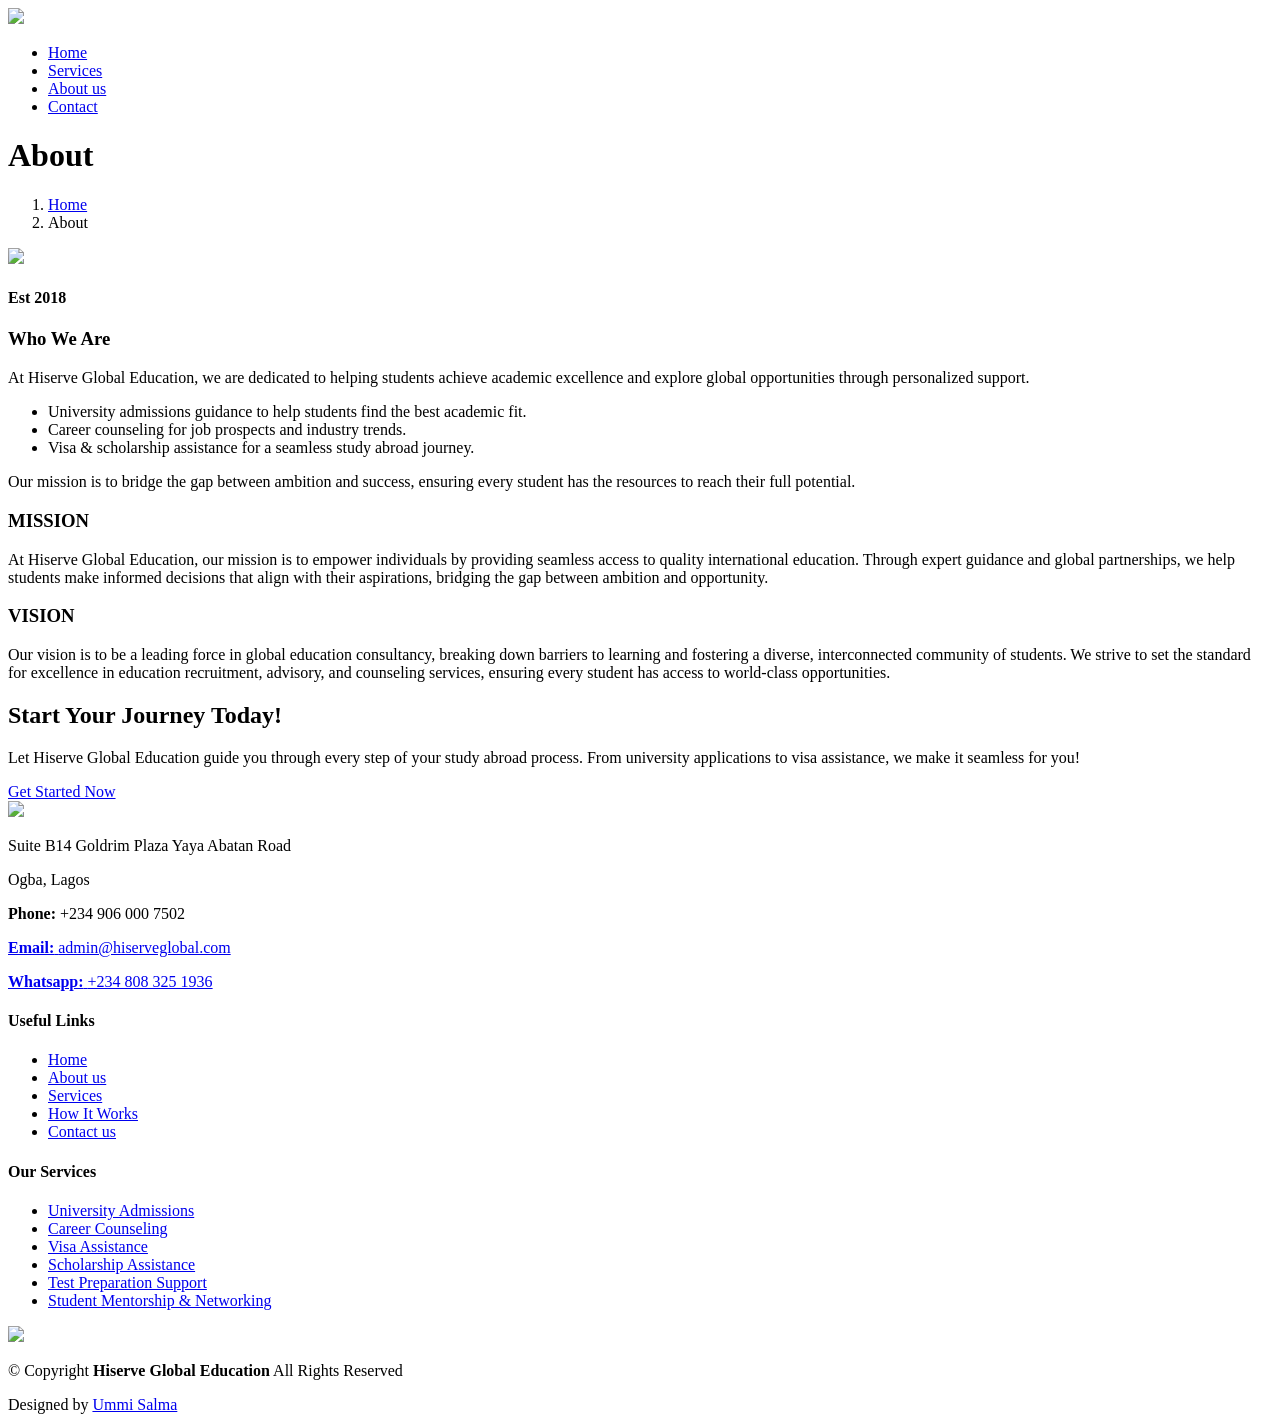
==== about.html @ cca93596 "Add files via upload" ====
<!DOCTYPE html>
<html lang="en">

<head>
  <meta charset="utf-8">
  <meta content="width=device-width, initial-scale=1.0" name="viewport">
  <title>Hiserve Global Education - About us</title>
  <meta name="description" content="">
  <meta name="keywords" content="">

  <!-- Favicons -->
  <link href="assets/img/LOGO.jpg" rel="icon">
  <link href="assets/img/apple-touch-icon.png" rel="apple-touch-icon">

  <!-- Fonts -->
  <link href="https://fonts.googleapis.com" rel="preconnect">
  <link href="https://fonts.gstatic.com" rel="preconnect" crossorigin>
  <link href="https://fonts.googleapis.com/css2?family=Roboto:ital,wght@0,100;0,300;0,400;0,500;0,700;0,900;1,100;1,300;1,400;1,500;1,700;1,900&family=Raleway:ital,wght@0,100;0,200;0,300;0,400;0,500;0,600;0,700;0,800;0,900;1,100;1,200;1,300;1,400;1,500;1,600;1,700;1,800;1,900&family=Nunito:ital,wght@0,200;0,300;0,400;0,500;0,600;0,700;0,800;0,900;1,200;1,300;1,400;1,500;1,600;1,700;1,800;1,900&display=swap" rel="stylesheet">

  <!-- Vendor CSS Files -->
  <link href="assets/vendor/bootstrap/css/bootstrap.min.css" rel="stylesheet">
  <link href="assets/vendor/bootstrap-icons/bootstrap-icons.css" rel="stylesheet">
  <link href="assets/vendor/aos/aos.css" rel="stylesheet">
  <link href="assets/vendor/glightbox/css/glightbox.min.css" rel="stylesheet">
  <link href="assets/vendor/swiper/swiper-bundle.min.css" rel="stylesheet">

  <!-- Main CSS File -->
  <link href="assets/css/main.css" rel="stylesheet">

  <!-- =======================================================
  * Template Name: Company
  * Template URL: https://bootstrapmade.com/company-free-html-bootstrap-template/
  * Updated: Aug 07 2024 with Bootstrap v5.3.3
  * Author: BootstrapMade.com
  * License: https://bootstrapmade.com/license/
  ======================================================== -->
</head>

<body class="about-page">

  <header id="header" class="header d-flex align-items-center sticky-top">
    <div class="container position-relative d-flex align-items-center">

      <a href="index.html" class="logo d-flex align-items-center me-auto">
        <!-- Uncomment the line below if you also wish to use an image logo -->
        <!-- <img src="assets/img/logo.png" alt=""> -->
        <img class="sitename" src="assets/img/logo-black.png">
      </a>

      <nav id="navmenu" class="navmenu">
        <ul class="gap-5">
          <li><a href="index.html">Home</a></li>
          <!--<li class="dropdown"><a href="about.html"><span>About</span> <i class="bi bi-chevron-down toggle-dropdown"></i></a>
            <ul>
              <li><a href="team.html">Team</a></li>
              <li><a href="testimonials.html">Testimonials</a></li>
              <li class="dropdown"><a href="#"><span>Deep Dropdown</span> <i class="bi bi-chevron-down toggle-dropdown"></i></a>
                <ul>
                  <li><a href="#">Deep Dropdown 1</a></li>
                  <li><a href="#">Deep Dropdown 2</a></li>
                  <li><a href="#">Deep Dropdown 3</a></li>
                  <li><a href="#">Deep Dropdown 4</a></li>
                  <li><a href="#">Deep Dropdown 5</a></li>
                </ul>
              </li>
            </ul>
          </li>-->
          <li><a href="index.html#services">Services</a></li>
          <li><a href="#hero" class="active">About us</a></li>
          <li><a href="contact.html">Contact</a></li>
        </ul>
        <i class="mobile-nav-toggle d-xl-none bi bi-list"></i>
      </nav>
    </div>
  </header>

  <main class="main">

    <!-- Page Title -->
    <div class="page-title accent-background">
      <div class="container d-lg-flex justify-content-between align-items-center">
        <h1 class="mb-2 mb-lg-0">About</h1>
        <nav class="breadcrumbs">
          <ol>
            <li><a href="index.html">Home</a></li>
            <li class="current">About</li>
          </ol>
        </nav>
      </div>
    </div><!-- End Page Title -->

    <!-- About Section -->
    <section id="about" class="about section" data-aos="fade-up">

      <div class="container">

        <div class="row position-relative">

          <div class="col-lg-7 about-img" data-aos="zoom-out" data-aos-delay="200"><img src="assets/img/about.jpg"></div>

          <div class="col-lg-7" data-aos="fade-up" data-aos-delay="100">
            <div class="our-story">
              <h4>Est 2018</h4>
              <h3>Who We Are</h3>
              <p class="justify lh-lg">At Hiserve Global Education, we are dedicated to helping students achieve academic excellence and explore global opportunities through personalized support.</p>
              <ul>
                <li class="fw-light"><i class="bi bi-check-circle"></i> <span>University admissions guidance to help students find the best academic fit.</span></li>
                <li class="fw-light"><i class="bi bi-check-circle"></i> <span>Career counseling for job prospects and industry trends.</span></li>
                <li class="fw-light"><i class="bi bi-check-circle"></i> <span>Visa & scholarship assistance for a seamless study abroad journey.</span></li>
              </ul>
              <p class="justify lh-lg">Our mission is to bridge the gap between ambition and success, ensuring every student has the resources to reach their full potential.</p>
            </div>
          </div>

        </div>

      </div>

    </section><!-- /About Section -->

    <!-- Our mission Section -->
    <section id="mission" class="about section mt-5" data-aos="fade-up">

      <div class="container py-5">
        <div class="row text-center">
            <!-- Mission -->
            <div class="col-md-6 border-2 border-end p-5">
                <div class="icon-box">
                    <i class="bi bi-bullseye"></i>
                </div>
                <h3 class="fw-bold">MISSION</h3>
                <p class="fw-light lh-lg mt-3 text-center">At Hiserve Global Education, our mission is to empower individuals by providing seamless access to quality international education. Through expert guidance and global partnerships, we help students make informed decisions that align with their aspirations, bridging the gap between ambition and opportunity.</p>
            </div>
    
            <!-- Vision -->
            <div class="col-md-6 p-5">
                <div class="icon-box">
                    <i class="bi bi-eye"></i>
                </div>
                <h3 class="fw-bold">VISION</h3>
                <p class="fw-light lh-lg mt-3 text-center">Our vision is to be a leading force in global education consultancy, breaking down barriers to learning and fostering a diverse, interconnected community of students. We strive to set the standard for excellence in education recruitment, advisory, and counseling services, ensuring every student has access to world-class opportunities.</p>
            </div>
        </div>
      </div>
    

    </section><!-- /About Section -->

    <!--cta banner-->
    <section id="cta" class="cta-banner mt-5 p-5" data-aos="fade-up">
      <div class="row justify-content-center text-center">
        <div class="col-md-9 col-12">
          <!-- heading -->
          <h2 class="display-4 ">Start Your Journey Today!</h2>
          <p class="lead px-lg-8 mb-6 mt-3 lh-lg">Let Hiserve Global Education guide you through every step of your study abroad process. 
            From university applications to visa assistance, we make it seamless for you!</p>
          <!-- button -->
          <div class="d-grid d-md-block mt-4 mb-5">
            <a href="contact.html" class="btn btn-success mb-2 mb-md-0 ps-4 pe-4">Get Started Now</a>
          </div>
        </div>
      </div>
    </section>

  </main>

  <footer id="footer" class="footer dark-background" data-aos="fade-up">

    <div class="container footer-top">
      <div class="row gy-4">
        <div class="col-lg-4 col-md-6 footer-about">
          <a href="index.html" class="logo d-flex align-items-center">
            <img class="img-fluid" src="assets/img/logo-white.png">
          </a>
          <div class="footer-contact pt-3">
            <p>Suite B14 Goldrim Plaza Yaya Abatan Road</p>
            <p>Ogba, Lagos</p>
            <p class="mt-3"><strong>Phone:</strong> <span>+234 906 000 7502</span></p>
            <a href="mailto:admin@hiserveglobal.com?subject=Study%20Abroad%20Inquiry&body=Hello%20Hiserve%20Global%2C%0D%0A%0D%0AI%20would%20like%20to%20inquire%20about...">
              <p><strong>Email:</strong> <span>admin@hiserveglobal.com</span></p>
            </a>
            <a href="https://wa.link/rnzwy9"><p><strong>Whatsapp:</strong> <span>+234 808 325 1936</span></p></a>
          </div>
          <!--<div class="social-links d-flex mt-4">
            <a href="https://wa.link/rnzwy9"><i class="bi bi-whatsapp"></i></a>
          </div>-->
        </div>

        <div class="col-lg-2 col-md-3 footer-links">
          <h4>Useful Links</h4>
          <ul>
            <li><a href="index.html">Home</a></li>
            <li><a href="#hero">About us</a></li>
            <li><a href="index.html#services">Services</a></li>
            <li><a href="index.html#how-it-works">How It Works</a></li>
            <li><a href="contact.html">Contact us</a></li>
          </ul>
        </div>

        <div class="col-lg-4 col-md-3 footer-links">
          <h4>Our Services</h4>
          <ul>
            <li><a href="index.html#services">University Admissions</a></li>
            <li><a href="index.html#services">Career Counseling</a></li>
            <li><a href="index.html#services">Visa Assistance</a></li>
            <li><a href="index.html#services">Scholarship Assistance</a></li>
            <li><a href="index.html#services">Test Preparation Support</a></li>
            <li><a href="index.html#services">Student Mentorship & Networking</a></li>
          </ul>
        </div>

        <div class="col-lg-2 col-md-3 footer-links">
          <img class="img-fluid" src="assets/img/cac.png">
        </div>


      </div>
    </div>

    <div class="container copyright text-center mt-4">
      <p>© <span>Copyright</span> <strong class="px-1 sitename">Hiserve Global Education</strong> <span>All Rights Reserved</span></p>
      <div class="credits">
        <!-- All the links in the footer should remain intact. -->
        <!-- You can delete the links only if you've purchased the pro version. -->
        <!-- Licensing information: https://bootstrapmade.com/license/ -->
        <!-- Purchase the pro version with working PHP/AJAX contact form: [buy-url] -->
        Designed by <a href="https://salma952.github.io/portfolio">Ummi Salma</a>
      </div>
    </div>

  </footer>

  <!-- Scroll Top -->
  <a href="#" id="scroll-top" class="scroll-top d-flex align-items-center justify-content-center"><i class="bi bi-arrow-up-short"></i></a>

  <!-- Preloader -->
  <div id="preloader"></div>

  <!-- Vendor JS Files -->
  <script src="assets/vendor/bootstrap/js/bootstrap.bundle.min.js"></script>
  <script src="assets/vendor/php-email-form/validate.js"></script>
  <script src="assets/vendor/aos/aos.js"></script>
  <script src="assets/vendor/glightbox/js/glightbox.min.js"></script>
  <script src="assets/vendor/imagesloaded/imagesloaded.pkgd.min.js"></script>
  <script src="assets/vendor/isotope-layout/isotope.pkgd.min.js"></script>
  <script src="assets/vendor/waypoints/noframework.waypoints.js"></script>
  <script src="assets/vendor/swiper/swiper-bundle.min.js"></script>

  <!-- Main JS File -->
  <script src="assets/js/main.js"></script>

</body>

</html>
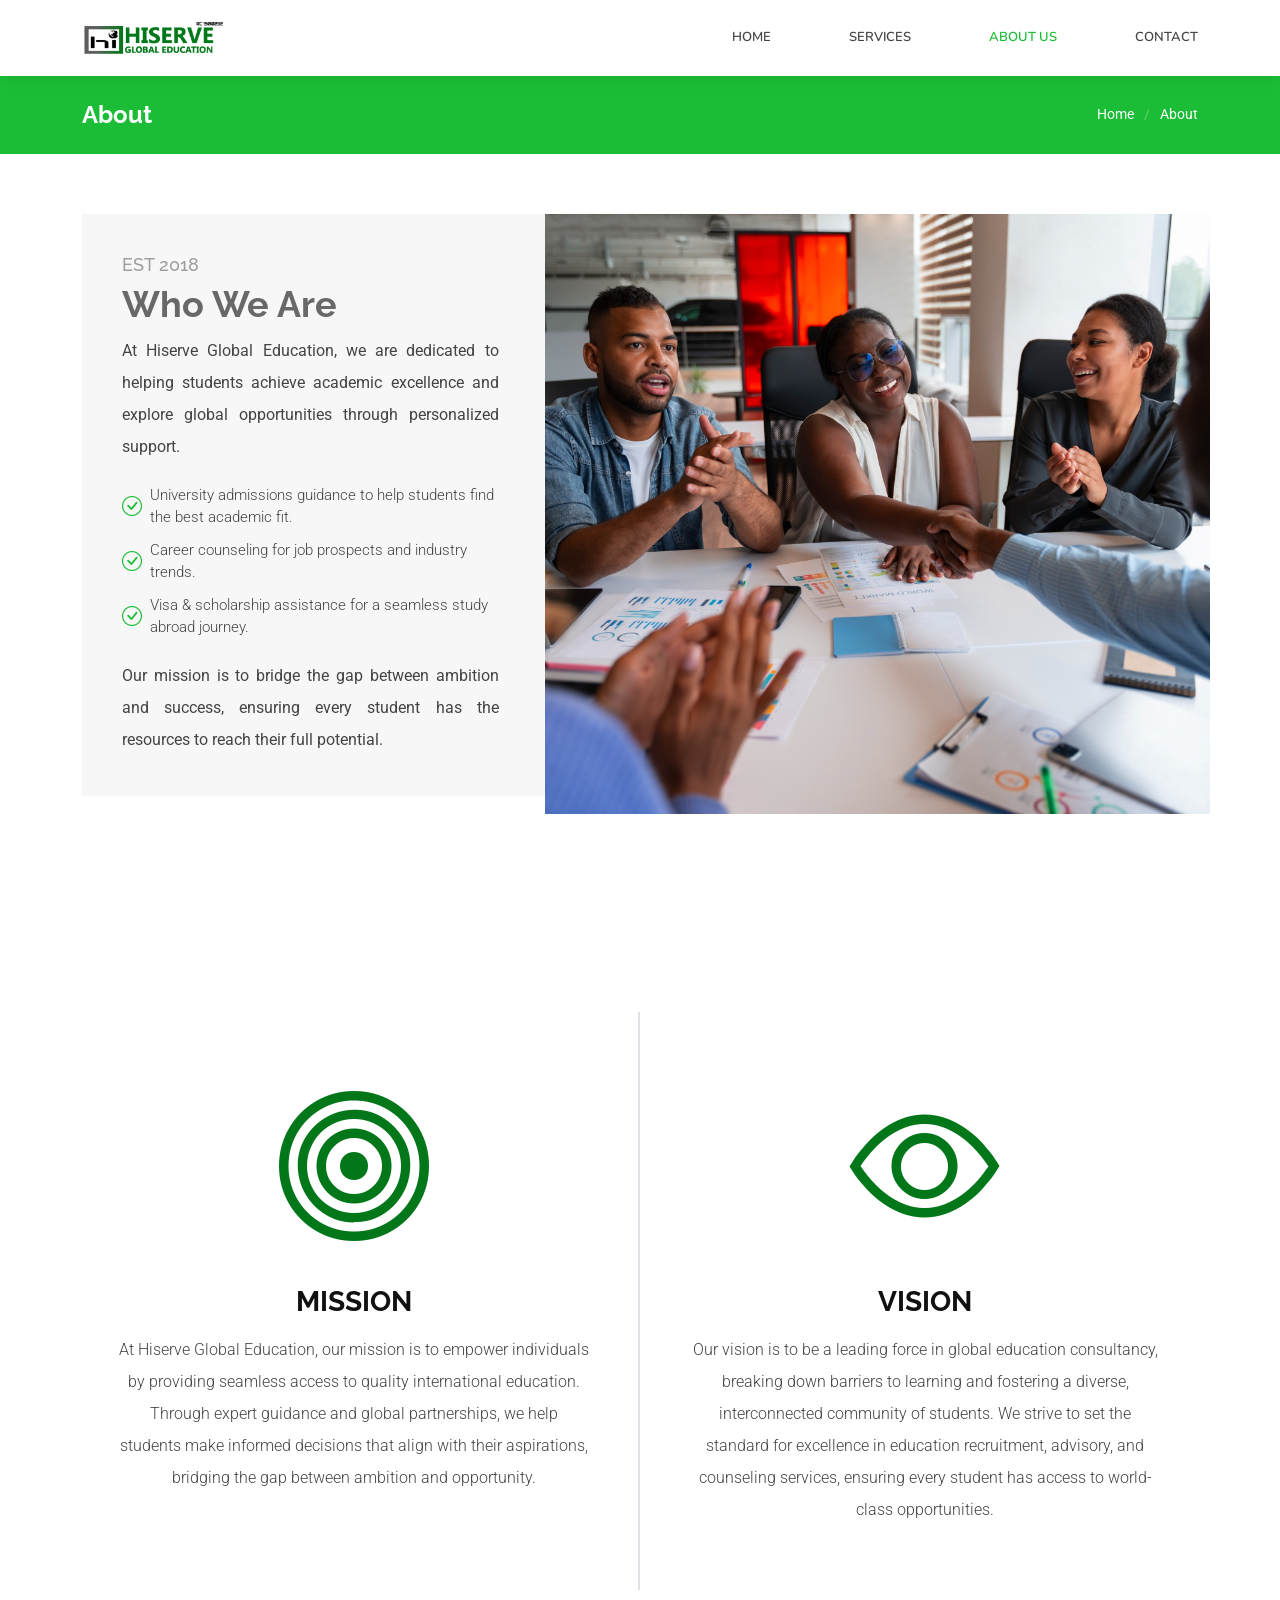
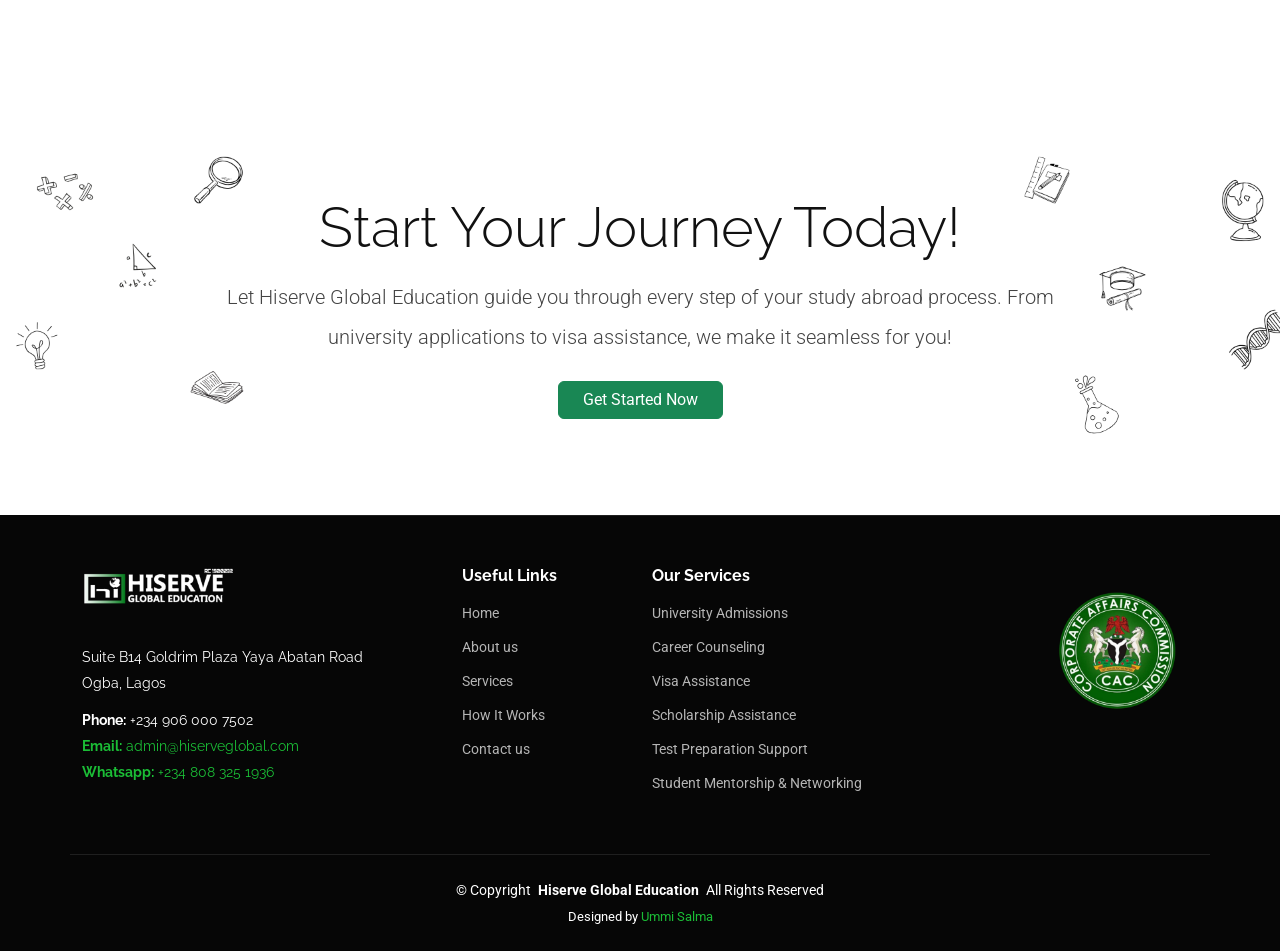
==== commit 4875c46a: "Update about.html" ====
--- a/about.html
+++ b/about.html
@@ -210,7 +210,7 @@
         </div>
 
         <div class="col-lg-2 col-md-3 footer-links">
-          <img class="img-fluid" src="assets/img/cac.png">
+          <img class="img-fluid" src="assets/img/cac2.png">
         </div>
 
 
@@ -251,4 +251,4 @@
 
 </body>
 
-</html>+</html>
--- a/assets/css/main.css
+++ b/assets/css/main.css
@@ -0,0 +1,2653 @@
+/**
+* Template Name: Company
+* Template URL: https://bootstrapmade.com/company-free-html-bootstrap-template/
+* Updated: Aug 07 2024 with Bootstrap v5.3.3
+* Author: BootstrapMade.com
+* License: https://bootstrapmade.com/license/
+*/
+
+/*--------------------------------------------------------------
+# Font & Color Variables
+# Help: https://bootstrapmade.com/color-system/
+--------------------------------------------------------------*/
+
+.justify {
+  text-align: justify;
+}
+
+.icon-box {
+  font-size: 150px;
+  color: #02771a; /* Change this color to match your branding 02771a */
+}
+
+.cta-banner {
+  background: url(../img/cta-banner-bg.png)no-repeat !important; background-size: cover !important; 
+  background-position: top center !important;
+}
+
+.carousel-item img {
+  object-fit: cover;  /* Ensures the image covers the area */
+  object-position: top;  /* Aligns the image to the top */
+  height: 100vh;  /* Adjusts height to fill the viewport */
+  width: 100%;  /* Ensures full width */
+}
+
+
+
+/* Fonts */
+:root {
+  --default-font: "Roboto",  system-ui, -apple-system, "Segoe UI", Roboto, "Helvetica Neue", Arial, "Noto Sans", "Liberation Sans", sans-serif, "Apple Color Emoji", "Segoe UI Emoji", "Segoe UI Symbol", "Noto Color Emoji";
+  --heading-font: "Raleway",  sans-serif;
+  --nav-font: "Nunito",  sans-serif;
+}
+
+/* Global Colors - The following color variables are used throughout the website. Updating them here will change the color scheme of the entire website */
+:root { 
+  --background-color: #ffffff; /* Background color for the entire website, including individual sections */
+  --default-color: #444444; /* Default color used for the majority of the text content across the entire website */
+  --heading-color: #111111; /* Color for headings, subheadings and title throughout the website */
+  --accent-color: #1bbd36; /* Accent color that represents your brand on the website. It's used for buttons, links, and other elements that need to stand out */
+  --surface-color: #ffffff; /* The surface color is used as a background of boxed elements within sections, such as cards, icon boxes, or other elements that require a visual separation from the global background. */
+  --contrast-color: #ffffff; /* Contrast color for text, ensuring readability against backgrounds of accent, heading, or default colors. */
+}
+
+/* Nav Menu Colors - The following color variables are used specifically for the navigation menu. They are separate from the global colors to allow for more customization options */
+:root {
+  --nav-color: #444444;  /* The default color of the main navmenu links */
+  --nav-hover-color: #1bbd36; /* Applied to main navmenu links when they are hovered over or active */
+  --nav-mobile-background-color: #ffffff; /* Used as the background color for mobile navigation menu */
+  --nav-dropdown-background-color: #ffffff; /* Used as the background color for dropdown items that appear when hovering over primary navigation items */
+  --nav-dropdown-color: #444444; /* Used for navigation links of the dropdown items in the navigation menu. */
+  --nav-dropdown-hover-color: #1bbd36; /* Similar to --nav-hover-color, this color is applied to dropdown navigation links when they are hovered over. */
+}
+
+/* Color Presets - These classes override global colors when applied to any section or element, providing reuse of the sam color scheme. */
+
+.light-background {
+  --background-color: #f7f7f7;
+  --surface-color: #ffffff;
+}
+
+.dark-background {
+  --background-color: #060606;
+  --default-color: #ffffff;
+  --heading-color: #ffffff;
+  --surface-color: #252525;
+  --contrast-color: #ffffff;
+}
+
+.accent-background {
+  --background-color: #1bbd36;
+  --default-color: #ffffff;
+  --heading-color: #ffffff;
+  --accent-color: #ffffff;
+  --surface-color: #2ae149;
+  --contrast-color: #ffffff;
+}
+
+/* Smooth scroll */
+:root {
+  scroll-behavior: smooth;
+}
+
+/*--------------------------------------------------------------
+# General Styling & Shared Classes
+--------------------------------------------------------------*/
+body {
+  color: var(--default-color);
+  background-color: var(--background-color);
+  font-family: var(--default-font);
+}
+
+a {
+  color: var(--accent-color);
+  text-decoration: none;
+  transition: 0.3s;
+}
+
+a:hover {
+  color: color-mix(in srgb, var(--accent-color), transparent 25%);
+  text-decoration: none;
+}
+
+h1,
+h2,
+h3,
+h4,
+h5,
+h6 {
+  color: var(--heading-color);
+  font-family: var(--heading-font);
+}
+
+/* PHP Email Form Messages
+------------------------------*/
+.php-email-form .error-message {
+  display: none;
+  background: #df1529;
+  color: #ffffff;
+  text-align: left;
+  padding: 15px;
+  margin-bottom: 24px;
+  font-weight: 600;
+}
+
+.php-email-form .sent-message {
+  display: none;
+  color: #ffffff;
+  background: #059652;
+  text-align: center;
+  padding: 15px;
+  margin-bottom: 24px;
+  font-weight: 600;
+}
+
+.php-email-form .loading {
+  display: none;
+  background: var(--surface-color);
+  text-align: center;
+  padding: 15px;
+  margin-bottom: 24px;
+}
+
+.php-email-form .loading:before {
+  content: "";
+  display: inline-block;
+  border-radius: 50%;
+  width: 24px;
+  height: 24px;
+  margin: 0 10px -6px 0;
+  border: 3px solid var(--accent-color);
+  border-top-color: var(--surface-color);
+  animation: php-email-form-loading 1s linear infinite;
+}
+
+@keyframes php-email-form-loading {
+  0% {
+    transform: rotate(0deg);
+  }
+
+  100% {
+    transform: rotate(360deg);
+  }
+}
+
+/*--------------------------------------------------------------
+# Global Header
+--------------------------------------------------------------*/
+.header {
+  color: var(--default-color);
+  background-color: var(--background-color);
+  padding: 10px 0;
+  transition: all 0.5s;
+  z-index: 997;
+  box-shadow: 0px 0 18px rgba(0, 0, 0, 0.1);
+}
+
+.header .logo {
+  line-height: 1;
+}
+
+.header .logo img {
+  max-height: 36px;
+  margin-right: 8px;
+}
+
+.header .logo h1 {
+  font-size: 26px;
+  margin: 0;
+  font-weight: 700;
+  text-transform: uppercase;
+  color: var(--heading-color);
+}
+
+.header .logo span {
+  color: var(--accent-color);
+  font-size: 26px;
+  font-weight: 700;
+}
+
+.header .header-social-links {
+  padding: 0 0 0 15px;
+}
+
+.header .header-social-links a {
+  color: color-mix(in srgb, var(--default-color), transparent 40%);
+  padding-left: 10px;
+  display: inline-block;
+  transition: 0.3s;
+  font-size: 16px;
+}
+
+.header .header-social-links a:hover {
+  color: var(--accent-color);
+}
+
+.header .header-social-links a i {
+  line-height: 0px;
+}
+
+@media (max-width: 1200px) {
+  .header .logo {
+    order: 1;
+  }
+
+  .header .logo h1 {
+    font-size: 24px;
+  }
+
+  .header .header-social-links {
+    order: 2;
+    padding: 0 15px 0 0;
+  }
+
+  .header .navmenu {
+    order: 3;
+  }
+}
+
+/*--------------------------------------------------------------
+# Navigation Menu
+--------------------------------------------------------------*/
+/* Navmenu - Desktop */
+@media (min-width: 1200px) {
+  .navmenu {
+    padding: 0;
+  }
+
+  .navmenu ul {
+    margin: 0;
+    padding: 0;
+    display: flex;
+    list-style: none;
+    align-items: center;
+  }
+
+  .navmenu li {
+    position: relative;
+  }
+
+  .navmenu a,
+  .navmenu a:focus {
+    color: var(--nav-color);
+    padding: 18px 15px;
+    font-size: 13px;
+    font-family: var(--nav-font);
+    text-transform: uppercase;
+    font-weight: 600;
+    display: flex;
+    align-items: center;
+    justify-content: space-between;
+    white-space: nowrap;
+    transition: 0.3s;
+  }
+
+  .navmenu a i,
+  .navmenu a:focus i {
+    font-size: 12px;
+    line-height: 0;
+    margin-left: 5px;
+    transition: 0.3s;
+  }
+
+  .navmenu li:last-child a {
+    padding-right: 0;
+  }
+
+  .navmenu li:hover>a,
+  .navmenu .active,
+  .navmenu .active:focus {
+    color: var(--nav-hover-color);
+  }
+
+  .navmenu .dropdown ul {
+    margin: 0;
+    padding: 10px 0;
+    background: var(--nav-dropdown-background-color);
+    display: block;
+    position: absolute;
+    visibility: hidden;
+    left: 14px;
+    top: 130%;
+    opacity: 0;
+    transition: 0.3s;
+    border-radius: 4px;
+    z-index: 99;
+    box-shadow: 0px 0px 30px rgba(0, 0, 0, 0.1);
+  }
+
+  .navmenu .dropdown ul li {
+    min-width: 200px;
+  }
+
+  .navmenu .dropdown ul a {
+    padding: 10px 20px;
+    font-size: 15px;
+    text-transform: none;
+    color: var(--nav-dropdown-color);
+  }
+
+  .navmenu .dropdown ul a i {
+    font-size: 12px;
+  }
+
+  .navmenu .dropdown ul a:hover,
+  .navmenu .dropdown ul .active:hover,
+  .navmenu .dropdown ul li:hover>a {
+    color: var(--nav-dropdown-hover-color);
+  }
+
+  .navmenu .dropdown:hover>ul {
+    opacity: 1;
+    top: 100%;
+    visibility: visible;
+  }
+
+  .navmenu .dropdown .dropdown ul {
+    top: 0;
+    left: -90%;
+    visibility: hidden;
+  }
+
+  .navmenu .dropdown .dropdown:hover>ul {
+    opacity: 1;
+    top: 0;
+    left: -100%;
+    visibility: visible;
+  }
+}
+
+/* Navmenu - Mobile */
+@media (max-width: 1199px) {
+  .mobile-nav-toggle {
+    color: var(--nav-color);
+    font-size: 28px;
+    line-height: 0;
+    margin-right: 10px;
+    cursor: pointer;
+    transition: color 0.3s;
+  }
+
+  .navmenu {
+    padding: 0;
+    z-index: 9997;
+  }
+
+  .navmenu ul {
+    display: none;
+    list-style: none;
+    position: absolute;
+    inset: 60px 20px 20px 20px;
+    padding: 10px 0;
+    margin: 0;
+    border-radius: 6px;
+    background-color: var(--nav-mobile-background-color);
+    overflow-y: auto;
+    transition: 0.3s;
+    z-index: 9998;
+    box-shadow: 0px 0px 30px rgba(0, 0, 0, 0.1);
+  }
+
+  .navmenu a,
+  .navmenu a:focus {
+    color: var(--nav-dropdown-color);
+    padding: 10px 20px;
+    font-family: var(--nav-font);
+    font-size: 17px;
+    font-weight: 500;
+    display: flex;
+    align-items: center;
+    justify-content: space-between;
+    white-space: nowrap;
+    transition: 0.3s;
+  }
+
+  .navmenu a i,
+  .navmenu a:focus i {
+    font-size: 12px;
+    line-height: 0;
+    margin-left: 5px;
+    width: 30px;
+    height: 30px;
+    display: flex;
+    align-items: center;
+    justify-content: center;
+    border-radius: 50%;
+    transition: 0.3s;
+    background-color: color-mix(in srgb, var(--accent-color), transparent 90%);
+  }
+
+  .navmenu a i:hover,
+  .navmenu a:focus i:hover {
+    background-color: var(--accent-color);
+    color: var(--contrast-color);
+  }
+
+  .navmenu a:hover,
+  .navmenu .active,
+  .navmenu .active:focus {
+    color: var(--nav-dropdown-hover-color);
+  }
+
+  .navmenu .active i,
+  .navmenu .active:focus i {
+    background-color: var(--accent-color);
+    color: var(--contrast-color);
+    transform: rotate(180deg);
+  }
+
+  .navmenu .dropdown ul {
+    position: static;
+    display: none;
+    z-index: 99;
+    padding: 10px 0;
+    margin: 10px 20px;
+    background-color: var(--nav-dropdown-background-color);
+    border: 1px solid color-mix(in srgb, var(--default-color), transparent 90%);
+    box-shadow: none;
+    transition: all 0.5s ease-in-out;
+  }
+
+  .navmenu .dropdown ul ul {
+    background-color: rgba(33, 37, 41, 0.1);
+  }
+
+  .navmenu .dropdown>.dropdown-active {
+    display: block;
+    background-color: rgba(33, 37, 41, 0.03);
+  }
+
+  .mobile-nav-active {
+    overflow: hidden;
+  }
+
+  .mobile-nav-active .mobile-nav-toggle {
+    color: #fff;
+    position: absolute;
+    font-size: 32px;
+    top: 15px;
+    right: 15px;
+    margin-right: 0;
+    z-index: 9999;
+  }
+
+  .mobile-nav-active .navmenu {
+    position: fixed;
+    overflow: hidden;
+    inset: 0;
+    background: rgba(33, 37, 41, 0.8);
+    transition: 0.3s;
+  }
+
+  .mobile-nav-active .navmenu>ul {
+    display: block;
+  }
+}
+
+/*--------------------------------------------------------------
+# Global Footer
+--------------------------------------------------------------*/
+.footer {
+  color: var(--default-color);
+  background-color: var(--background-color);
+  font-size: 14px;
+  position: relative;
+}
+
+.footer .footer-top {
+  padding-top: 50px;
+  border-top: 1px solid color-mix(in srgb, var(--default-color), transparent 90%);
+}
+
+.footer .footer-about .logo {
+  line-height: 1;
+  margin-bottom: 25px;
+}
+
+.footer .footer-about .logo img {
+  max-height: 40px;
+  margin-right: 6px;
+}
+
+.footer .footer-about .logo span {
+  font-size: 26px;
+  font-weight: 700;
+  letter-spacing: 1px;
+  font-family: var(--heading-font);
+  color: var(--heading-color);
+}
+
+.footer .footer-about p {
+  font-size: 14px;
+  font-family: var(--heading-font);
+}
+
+.footer .social-links a {
+  display: flex;
+  align-items: center;
+  justify-content: center;
+  width: 40px;
+  height: 40px;
+  border-radius: 50%;
+  border: 1px solid color-mix(in srgb, var(--default-color), transparent 50%);
+  font-size: 16px;
+  color: color-mix(in srgb, var(--default-color), transparent 30%);
+  margin-right: 10px;
+  transition: 0.3s;
+}
+
+.footer .social-links a:hover {
+  color: var(--accent-color);
+  border-color: var(--accent-color);
+}
+
+.footer h4 {
+  font-size: 16px;
+  font-weight: bold;
+  position: relative;
+  padding-bottom: 12px;
+}
+
+.footer .footer-links {
+  margin-bottom: 30px;
+}
+
+.footer .footer-links ul {
+  list-style: none;
+  padding: 0;
+  margin: 0;
+}
+
+.footer .footer-links ul i {
+  padding-right: 2px;
+  font-size: 12px;
+  line-height: 0;
+}
+
+.footer .footer-links ul li {
+  padding: 10px 0;
+  display: flex;
+  align-items: center;
+}
+
+.footer .footer-links ul li:first-child {
+  padding-top: 0;
+}
+
+.footer .footer-links ul a {
+  color: color-mix(in srgb, var(--default-color), transparent 30%);
+  display: inline-block;
+  line-height: 1;
+}
+
+.footer .footer-links ul a:hover {
+  color: var(--accent-color);
+}
+
+.footer .footer-contact p {
+  margin-bottom: 5px;
+}
+
+.footer .footer-newsletter .newsletter-form {
+  margin-top: 30px;
+  margin-bottom: 15px;
+  padding: 6px 8px;
+  position: relative;
+  border-radius: 4px;
+  border: 1px solid color-mix(in srgb, var(--default-color), transparent 80%);
+  display: flex;
+  background-color: var(--surface-color);
+  transition: 0.3s;
+}
+
+.footer .footer-newsletter .newsletter-form:focus-within {
+  border-color: var(--accent-color);
+}
+
+.footer .footer-newsletter .newsletter-form input[type=email] {
+  border: 0;
+  padding: 4px;
+  width: 100%;
+  background-color: var(--surface-color);
+  color: var(--default-color);
+}
+
+.footer .footer-newsletter .newsletter-form input[type=email]:focus-visible {
+  outline: none;
+}
+
+.footer .footer-newsletter .newsletter-form input[type=submit] {
+  border: 0;
+  font-size: 16px;
+  padding: 0 20px;
+  margin: -7px -8px -7px 0;
+  background: var(--accent-color);
+  color: var(--contrast-color);
+  transition: 0.3s;
+  border-radius: 0 4px 4px 0;
+}
+
+.footer .footer-newsletter .newsletter-form input[type=submit]:hover {
+  background: color-mix(in srgb, var(--accent-color), transparent 20%);
+}
+
+.footer .copyright {
+  padding: 25px 0;
+  border-top: 1px solid color-mix(in srgb, var(--default-color), transparent 90%);
+}
+
+.footer .copyright p {
+  margin-bottom: 0;
+}
+
+.footer .credits {
+  margin-top: 6px;
+  font-size: 13px;
+}
+
+/*--------------------------------------------------------------
+# Preloader
+--------------------------------------------------------------*/
+#preloader {
+  position: fixed;
+  inset: 0;
+  z-index: 999999;
+  overflow: hidden;
+  background: var(--background-color);
+  transition: all 0.6s ease-out;
+}
+
+#preloader:before {
+  content: "";
+  position: fixed;
+  top: calc(50% - 30px);
+  left: calc(50% - 30px);
+  border: 6px solid #ffffff;
+  border-color: var(--accent-color) transparent var(--accent-color) transparent;
+  border-radius: 50%;
+  width: 60px;
+  height: 60px;
+  animation: animate-preloader 1.5s linear infinite;
+}
+
+@keyframes animate-preloader {
+  0% {
+    transform: rotate(0deg);
+  }
+
+  100% {
+    transform: rotate(360deg);
+  }
+}
+
+/*--------------------------------------------------------------
+# Scroll Top Button
+--------------------------------------------------------------*/
+.scroll-top {
+  position: fixed;
+  visibility: hidden;
+  opacity: 0;
+  right: 15px;
+  bottom: 15px;
+  z-index: 99999;
+  background-color: var(--accent-color);
+  width: 40px;
+  height: 40px;
+  border-radius: 4px;
+  transition: all 0.4s;
+}
+
+.scroll-top i {
+  font-size: 24px;
+  color: var(--contrast-color);
+  line-height: 0;
+}
+
+.scroll-top:hover {
+  background-color: color-mix(in srgb, var(--accent-color), transparent 20%);
+  color: var(--contrast-color);
+}
+
+.scroll-top.active {
+  visibility: visible;
+  opacity: 1;
+}
+
+/*--------------------------------------------------------------
+# Disable aos animation delay on mobile devices
+--------------------------------------------------------------*/
+@media screen and (max-width: 768px) {
+  [data-aos-delay] {
+    transition-delay: 0 !important;
+  }
+}
+
+/*--------------------------------------------------------------
+# Global Page Titles & Breadcrumbs
+--------------------------------------------------------------*/
+.page-title {
+  color: var(--default-color);
+  background-color: var(--background-color);
+  padding: 25px 0;
+  position: relative;
+}
+
+.page-title h1 {
+  font-size: 24px;
+  font-weight: 700;
+}
+
+.page-title .breadcrumbs ol {
+  display: flex;
+  flex-wrap: wrap;
+  list-style: none;
+  padding: 0;
+  margin: 0;
+  font-size: 14px;
+  font-weight: 400;
+}
+
+.page-title .breadcrumbs ol li+li {
+  padding-left: 10px;
+}
+
+.page-title .breadcrumbs ol li+li::before {
+  content: "/";
+  display: inline-block;
+  padding-right: 10px;
+  color: color-mix(in srgb, var(--default-color), transparent 70%);
+}
+
+/*--------------------------------------------------------------
+# Global Sections
+--------------------------------------------------------------*/
+section,
+.section {
+  color: var(--default-color);
+  background-color: var(--background-color);
+  padding: 60px 0;
+  scroll-margin-top: 100px;
+  overflow: clip;
+}
+
+@media (max-width: 1199px) {
+
+  section,
+  .section {
+    scroll-margin-top: 66px;
+  }
+}
+
+/*--------------------------------------------------------------
+# Global Section Titles
+--------------------------------------------------------------*/
+.section-title {
+  text-align: center;
+  padding-bottom: 60px;
+  position: relative;
+}
+
+.section-title h2 {
+  font-size: 32px;
+  font-weight: 700;
+  margin-bottom: 20px;
+  text-transform: uppercase;
+  padding-bottom: 20px;
+  position: relative;
+}
+
+.section-title h2:after {
+  content: "";
+  position: absolute;
+  display: block;
+  width: 50px;
+  height: 3px;
+  background: var(--accent-color);
+  left: 0;
+  right: 0;
+  bottom: 0;
+  margin: auto;
+}
+
+.section-title p {
+  margin-bottom: 0;
+}
+
+/*--------------------------------------------------------------
+# Hero Section
+--------------------------------------------------------------*/
+.hero {
+  padding: 0;
+}
+
+.hero .carousel {
+  width: 100%;
+  min-height: calc(100vh - 75px);
+  padding: 0;
+  margin: 0;
+  position: relative;
+}
+
+@media (max-height: 500px),
+(max-width: 1200px) {
+  .hero .carousel {
+    min-height: calc(100vh - 48px);
+  }
+}
+
+.hero img {
+  position: absolute;
+  inset: 0;
+  display: block;
+  width: 100%;
+  height: 100%;
+  object-fit: cover;
+  z-index: 1;
+}
+
+.hero .carousel-item {
+  position: absolute;
+  inset: 0;
+  background-size: cover;
+  background-position: center;
+  background-repeat: no-repeat;
+  display: flex;
+  justify-content: center;
+  align-items: flex-end;
+}
+
+.hero .container {
+  background: color-mix(in srgb, var(--surface-color), transparent 40%);
+  position: relative;
+  text-align: center;
+  padding-top: 30px;
+  padding-bottom: 30px;
+  margin-bottom: 50px;
+  border-top: 4px solid var(--accent-color);
+  z-index: 3;
+}
+
+@media (max-width: 1200px) {
+  .hero .container {
+    margin-left: 50px;
+    margin-right: 50px;
+  }
+}
+
+.hero h2 {
+  margin-bottom: 20px;
+  font-size: 36px;
+  font-weight: 700;
+}
+
+@media (max-width: 768px) {
+  .hero h2 {
+    font-size: 30px;
+  }
+}
+
+.hero .btn-get-started {
+  font-weight: 500;
+  font-size: 15px;
+  letter-spacing: 1px;
+  display: inline-block;
+  padding: 8px 32px;
+  transition: 0.5s;
+  margin: 10px;
+  border-radius: 4px;
+  color: var(--contrast-color);
+  border: 2px solid var(--accent-color);
+}
+
+.hero .btn-get-started:hover {
+  background: var(--accent-color);
+  color: var(--contrast-color);
+}
+
+.hero .carousel-control-prev {
+  justify-content: start;
+}
+
+@media (min-width: 640px) {
+  .hero .carousel-control-prev {
+    padding-left: 15px;
+  }
+}
+
+.hero .carousel-control-next {
+  justify-content: end;
+}
+
+@media (min-width: 640px) {
+  .hero .carousel-control-next {
+    padding-right: 15px;
+  }
+}
+
+.hero .carousel-control-next-icon,
+.hero .carousel-control-prev-icon {
+  background: none;
+  font-size: 26px;
+  line-height: 0;
+  background: color-mix(in srgb, var(--default-color), transparent 90%);
+  border-radius: 50px;
+  color: var(--contrast-color);
+  transition: 0.3s;
+  width: 54px;
+  height: 54px;
+  display: flex;
+  align-items: center;
+  justify-content: center;
+}
+
+.hero .carousel-control-prev,
+.hero .carousel-control-next {
+  transition: 0.3s;
+  opacity: 0.5;
+}
+
+.hero .carousel-control-prev:focus,
+.hero .carousel-control-next:focus {
+  opacity: 0.5;
+}
+
+.hero .carousel-control-prev:hover,
+.hero .carousel-control-next:hover {
+  opacity: 0.9;
+}
+
+.hero .carousel-control-prev:hover .carousel-control-next-icon,
+.hero .carousel-control-prev:hover .carousel-control-prev-icon,
+.hero .carousel-control-next:hover .carousel-control-next-icon,
+.hero .carousel-control-next:hover .carousel-control-prev-icon {
+  background: var(--accent-color);
+  color: var(--default-color);
+}
+
+.hero .carousel-indicators li {
+  cursor: pointer;
+  background: var(--default-color);
+  overflow: hidden;
+  border: 0;
+  width: 12px;
+  height: 12px;
+  border-radius: 50px;
+  opacity: 0.6;
+  transition: 0.3s;
+}
+
+.hero .carousel-indicators li.active {
+  opacity: 1;
+  background: var(--accent-color);
+}
+
+/*--------------------------------------------------------------
+# About Section
+--------------------------------------------------------------*/
+.about .inner-title {
+  font-size: 2.75rem;
+  font-weight: 700;
+  margin: 30px 0;
+}
+
+@media (min-width: 991px) {
+  .about .inner-title {
+    max-width: 65%;
+    margin: 0 0 80px 0;
+  }
+}
+
+.about .our-story {
+  padding: 40px;
+  background-color: color-mix(in srgb, var(--default-color), transparent 96%);
+}
+
+@media (min-width: 991px) {
+  .about .our-story {
+    padding-right: 35%;
+  }
+}
+
+.about .our-story h4 {
+  text-transform: uppercase;
+  font-size: 1.1rem;
+  color: color-mix(in srgb, var(--default-color), transparent 50%);
+}
+
+.about .our-story h3 {
+  font-size: 2.25rem;
+  font-weight: 700;
+  color: color-mix(in srgb, var(--default-color), transparent 20%);
+}
+
+.about .our-story p:last-child {
+  margin-bottom: 0;
+}
+
+.about ul {
+  list-style: none;
+  padding: 0;
+  font-size: 15px;
+}
+
+.about ul li {
+  padding: 5px 0;
+  display: flex;
+  align-items: center;
+}
+
+.about ul i {
+  font-size: 1.25rem;
+  margin-right: 0.5rem;
+  line-height: 1.2;
+  color: var(--accent-color);
+}
+
+.about .watch-video i {
+  font-size: 2rem;
+  transition: 0.3s;
+  color: var(--accent-color);
+}
+
+.about .watch-video a {
+  font-weight: 600;
+  color: color-mix(in srgb, var(--default-color), transparent 20%);
+  margin-left: 8px;
+  transition: 0.3s;
+}
+
+.about .watch-video:hover a {
+  color: var(--accent-color);
+}
+
+.about .about-img {
+  min-height: 400px;
+  position: relative;
+}
+
+@media (min-width: 992px) {
+  .about .about-img {
+    position: absolute;
+    top: 0;
+    right: 0;
+    min-height: 600px;
+  }
+}
+
+.about .about-img img {
+  position: absolute;
+  inset: 0;
+  display: block;
+  width: 100%;
+  height: 100%;
+  object-fit: cover;
+  object-position: center;
+  z-index: 1;
+}
+
+/*--------------------------------------------------------------
+# Services Section
+--------------------------------------------------------------*/
+.services .service-item {
+  background-color: var(--surface-color);
+  box-shadow: 0px 5px 90px 0px rgba(0, 0, 0, 0.1);
+  height: 100%;
+  padding: 60px 30px;
+  text-align: center;
+  transition: 0.3s;
+  border-radius: 5px;
+}
+
+.services .service-item .icon {
+  margin: 0 auto;
+  width: 100px;
+  height: 100px;
+  display: flex;
+  align-items: center;
+  justify-content: center;
+  transition: ease-in-out 0.3s;
+  position: relative;
+}
+
+.services .service-item .icon i {
+  font-size: 36px;
+  transition: 0.5s;
+  position: relative;
+}
+
+.services .service-item .icon svg {
+  position: absolute;
+  top: 0;
+  left: 0;
+}
+
+.services .service-item .icon svg path {
+  transition: 0.5s;
+  fill: color-mix(in srgb, var(--default-color), transparent 95%);
+}
+
+.services .service-item h3 {
+  font-weight: 700;
+  margin: 10px 0 15px 0;
+  font-size: 22px;
+}
+
+.services .service-item p {
+  line-height: 24px;
+  font-size: 14px;
+  margin-bottom: 0;
+}
+
+.services .service-item:hover {
+  box-shadow: 0px 5px 35px 0px rgba(0, 0, 0, 0.1);
+}
+
+.services .service-item.item-cyan i {
+  color: #0dcaf0;
+}
+
+.services .service-item.item-cyan:hover .icon i {
+  color: #fff;
+}
+
+.services .service-item.item-cyan:hover .icon path {
+  fill: #0dcaf0;
+}
+
+.services .service-item.item-orange i {
+  color: #fd7e14;
+}
+
+.services .service-item.item-orange:hover .icon i {
+  color: #fff;
+}
+
+.services .service-item.item-orange:hover .icon path {
+  fill: #fd7e14;
+}
+
+.services .service-item.item-teal i {
+  color: #20c997;
+}
+
+.services .service-item.item-teal:hover .icon i {
+  color: #fff;
+}
+
+.services .service-item.item-teal:hover .icon path {
+  fill: #20c997;
+}
+
+.services .service-item.item-red i {
+  color: #df1529;
+}
+
+.services .service-item.item-red:hover .icon i {
+  color: #fff;
+}
+
+.services .service-item.item-red:hover .icon path {
+  fill: #df1529;
+}
+
+.services .service-item.item-indigo i {
+  color: #6610f2;
+}
+
+.services .service-item.item-indigo:hover .icon i {
+  color: #fff;
+}
+
+.services .service-item.item-indigo:hover .icon path {
+  fill: #6610f2;
+}
+
+.services .service-item.item-pink i {
+  color: #f3268c;
+}
+
+.services .service-item.item-pink:hover .icon i {
+  color: #fff;
+}
+
+.services .service-item.item-pink:hover .icon path {
+  fill: #f3268c;
+}
+
+/*--------------------------------------------------------------
+# Portfolio Section
+--------------------------------------------------------------*/
+.portfolio .portfolio-filters {
+  padding: 0;
+  margin: 0 auto 20px auto;
+  list-style: none;
+  text-align: center;
+}
+
+.portfolio .portfolio-filters li {
+  cursor: pointer;
+  display: inline-block;
+  padding: 8px 20px 10px 20px;
+  margin: 0;
+  font-size: 15px;
+  font-weight: 500;
+  line-height: 1;
+  margin-bottom: 5px;
+  border-radius: 4px;
+  transition: all 0.3s ease-in-out;
+  font-family: var(--heading-font);
+}
+
+.portfolio .portfolio-filters li:hover,
+.portfolio .portfolio-filters li.filter-active {
+  color: var(--contrast-color);
+  background-color: var(--accent-color);
+}
+
+.portfolio .portfolio-filters li:first-child {
+  margin-left: 0;
+}
+
+.portfolio .portfolio-filters li:last-child {
+  margin-right: 0;
+}
+
+@media (max-width: 575px) {
+  .portfolio .portfolio-filters li {
+    font-size: 14px;
+    margin: 0 0 10px 0;
+  }
+}
+
+.portfolio .portfolio-item {
+  position: relative;
+  overflow: hidden;
+}
+
+.portfolio .portfolio-item .portfolio-info {
+  opacity: 0;
+  position: absolute;
+  left: 12px;
+  right: 12px;
+  bottom: -100%;
+  z-index: 3;
+  transition: all ease-in-out 0.5s;
+  background: color-mix(in srgb, var(--surface-color), transparent 10%);
+  padding: 15px;
+}
+
+.portfolio .portfolio-item .portfolio-info h4 {
+  font-size: 18px;
+  font-weight: 600;
+  padding-right: 50px;
+}
+
+.portfolio .portfolio-item .portfolio-info p {
+  color: color-mix(in srgb, var(--default-color), transparent 30%);
+  font-size: 14px;
+  margin-bottom: 0;
+  padding-right: 50px;
+}
+
+.portfolio .portfolio-item .portfolio-info .preview-link,
+.portfolio .portfolio-item .portfolio-info .details-link {
+  position: absolute;
+  right: 50px;
+  font-size: 24px;
+  top: calc(50% - 14px);
+  color: color-mix(in srgb, var(--default-color), transparent 30%);
+  transition: 0.3s;
+  line-height: 0;
+}
+
+.portfolio .portfolio-item .portfolio-info .preview-link:hover,
+.portfolio .portfolio-item .portfolio-info .details-link:hover {
+  color: var(--accent-color);
+}
+
+.portfolio .portfolio-item .portfolio-info .details-link {
+  right: 14px;
+  font-size: 28px;
+}
+
+.portfolio .portfolio-item:hover .portfolio-info {
+  opacity: 1;
+  bottom: 0;
+}
+
+/*--------------------------------------------------------------
+# Clients Section
+--------------------------------------------------------------*/
+.clients .clients-wrap {
+  border-top: 1px solid color-mix(in srgb, var(--default-color), transparent 85%);
+  border-left: 1px solid color-mix(in srgb, var(--default-color), transparent 85%);
+}
+
+.clients .client-logo {
+  background-color: var(--surface-color);
+  display: flex;
+  justify-content: center;
+  align-items: center;
+  border-right: 1px solid color-mix(in srgb, var(--default-color), transparent 85%);
+  border-bottom: 1px solid color-mix(in srgb, var(--default-color), transparent 85%);
+  overflow: hidden;
+}
+
+.clients .client-logo img {
+  padding: 50px;
+  max-width: 80%;
+  transition: 0.3s;
+}
+
+@media (max-width: 640px) {
+  .clients .client-logo img {
+    padding: 30px;
+    max-width: 50%;
+  }
+}
+
+.clients .client-logo:hover img {
+  transform: scale(1.1);
+}
+
+/*--------------------------------------------------------------
+# Skills Section
+--------------------------------------------------------------*/
+.skills .progress {
+  height: 60px;
+  display: block;
+  background: none;
+  border-radius: 0;
+}
+
+.skills .progress .skill {
+  color: var(--heading-color);
+  padding: 0;
+  margin: 0 0 6px 0;
+  text-transform: uppercase;
+  display: block;
+  font-weight: 600;
+  font-family: var(--heading-font);
+}
+
+.skills .progress .skill .val {
+  float: right;
+  font-style: normal;
+}
+
+.skills .progress-bar-wrap {
+  background: color-mix(in srgb, var(--default-color), transparent 90%);
+  height: 10px;
+}
+
+.skills .progress-bar {
+  width: 1px;
+  height: 10px;
+  transition: 0.9s;
+  background-color: var(--accent-color);
+}
+
+/*--------------------------------------------------------------
+# Team Section
+--------------------------------------------------------------*/
+.team .team-member {
+  background-color: var(--surface-color);
+  box-shadow: 0px 2px 15px rgba(0, 0, 0, 0.1);
+  overflow: hidden;
+  border-radius: 5px;
+}
+
+.team .team-member .member-img {
+  position: relative;
+  overflow: hidden;
+}
+
+.team .team-member .social {
+  position: absolute;
+  left: 0;
+  bottom: 0;
+  right: 0;
+  height: 40px;
+  opacity: 0;
+  transition: ease-in-out 0.3s;
+  background: color-mix(in srgb, var(--background-color), transparent 20%);
+  display: flex;
+  align-items: center;
+  justify-content: center;
+}
+
+.team .team-member .social a {
+  transition: color 0.3s;
+  color: var(--heading-color);
+  margin: 0 10px;
+  display: inline-flex;
+  align-items: center;
+  justify-content: center;
+}
+
+.team .team-member .social a i {
+  line-height: 0;
+}
+
+.team .team-member .social a:hover {
+  color: var(--accent-color);
+}
+
+.team .team-member .social i {
+  font-size: 18px;
+  margin: 0 2px;
+}
+
+.team .team-member .member-info {
+  padding: 25px 15px;
+  text-align: center;
+}
+
+.team .team-member .member-info h4 {
+  font-weight: 700;
+  margin-bottom: 5px;
+  font-size: 18px;
+  color: color-mix(in srgb, var(--default-color), transparent 20%);
+}
+
+.team .team-member .member-info span {
+  display: block;
+  font-size: 13px;
+  font-weight: 400;
+  color: color-mix(in srgb, var(--default-color), transparent 40%);
+}
+
+.team .team-member .member-info p {
+  font-style: italic;
+  font-size: 14px;
+  line-height: 26px;
+  color: color-mix(in srgb, var(--default-color), transparent 40%);
+}
+
+.team .team-member:hover .social {
+  opacity: 1;
+}
+
+/*--------------------------------------------------------------
+# Testimonials Section
+--------------------------------------------------------------*/
+.testimonials .testimonial-item {
+  background-color: var(--surface-color);
+  box-shadow: 0px 2px 12px rgba(0, 0, 0, 0.1);
+  padding: 30px;
+  position: relative;
+  height: 100%;
+}
+
+.testimonials .testimonial-item .testimonial-img {
+  width: 90px;
+  border-radius: 50px;
+  border: 6px solid var(--background-color);
+  float: left;
+  margin: 0 10px 0 0;
+}
+
+.testimonials .testimonial-item h3 {
+  font-size: 18px;
+  font-weight: bold;
+  margin: 10px 0 5px 0;
+}
+
+.testimonials .testimonial-item h4 {
+  font-size: 14px;
+  color: color-mix(in srgb, var(--default-color), transparent 20%);
+  margin: 0;
+}
+
+.testimonials .testimonial-item .stars {
+  margin: 10px 0;
+}
+
+.testimonials .testimonial-item .stars i {
+  color: #ffc107;
+  margin: 0 1px;
+}
+
+.testimonials .testimonial-item .quote-icon-left,
+.testimonials .testimonial-item .quote-icon-right {
+  color: color-mix(in srgb, var(--accent-color), transparent 50%);
+  font-size: 26px;
+  line-height: 0;
+}
+
+.testimonials .testimonial-item .quote-icon-left {
+  display: inline-block;
+  left: -5px;
+  position: relative;
+}
+
+.testimonials .testimonial-item .quote-icon-right {
+  display: inline-block;
+  right: -5px;
+  position: relative;
+  top: 10px;
+  transform: scale(-1, -1);
+}
+
+.testimonials .testimonial-item p {
+  font-style: italic;
+  margin: 15px 0 0 0;
+  padding: 0;
+}
+
+/*--------------------------------------------------------------
+# Features Section
+--------------------------------------------------------------*/
+.features .features-item {
+  background-color: var(--surface-color);
+  display: flex;
+  align-items: center;
+  padding: 20px;
+  transition: 0.3s;
+  border: 1px solid color-mix(in srgb, var(--default-color), transparent 90%);
+  position: relative;
+}
+
+.features .features-item i {
+  font-size: 32px;
+  padding-right: 10px;
+  line-height: 0;
+}
+
+.features .features-item h3 {
+  font-weight: 700;
+  margin: 0;
+  padding: 0;
+  line-height: 1;
+  font-size: 16px;
+}
+
+.features .features-item h3 a {
+  color: var(--heading-color);
+  transition: 0.3s;
+}
+
+.features .features-item:hover {
+  border-color: var(--accent-color);
+}
+
+.features .features-item:hover h3 a {
+  color: var(--accent-color);
+}
+
+/*--------------------------------------------------------------
+# Service Details Section
+--------------------------------------------------------------*/
+.service-details .services-list {
+  background-color: var(--surface-color);
+  padding: 10px 30px;
+  border: 1px solid color-mix(in srgb, var(--default-color), transparent 90%);
+  margin-bottom: 20px;
+}
+
+.service-details .services-list a {
+  display: block;
+  line-height: 1;
+  padding: 8px 0 8px 15px;
+  border-left: 3px solid color-mix(in srgb, var(--default-color), transparent 70%);
+  margin: 20px 0;
+  color: color-mix(in srgb, var(--default-color), transparent 20%);
+  transition: 0.3s;
+}
+
+.service-details .services-list a.active {
+  color: var(--heading-color);
+  font-weight: 700;
+  border-color: var(--accent-color);
+}
+
+.service-details .services-list a:hover {
+  border-color: var(--accent-color);
+}
+
+.service-details .services-img {
+  margin-bottom: 20px;
+}
+
+.service-details h3 {
+  font-size: 26px;
+  font-weight: 700;
+}
+
+.service-details h4 {
+  font-size: 20px;
+  font-weight: 700;
+}
+
+.service-details p {
+  font-size: 15px;
+}
+
+.service-details ul {
+  list-style: none;
+  padding: 0;
+  font-size: 15px;
+}
+
+.service-details ul li {
+  padding: 5px 0;
+  display: flex;
+  align-items: center;
+}
+
+.service-details ul i {
+  font-size: 20px;
+  margin-right: 8px;
+  color: var(--accent-color);
+}
+
+/*--------------------------------------------------------------
+# Portfolio Details Section
+--------------------------------------------------------------*/
+.portfolio-details .portfolio-details-slider img {
+  width: 100%;
+}
+
+.portfolio-details .swiper-wrapper {
+  height: auto;
+}
+
+.portfolio-details .swiper-button-prev,
+.portfolio-details .swiper-button-next {
+  width: 48px;
+  height: 48px;
+}
+
+.portfolio-details .swiper-button-prev:after,
+.portfolio-details .swiper-button-next:after {
+  color: rgba(255, 255, 255, 0.8);
+  background-color: rgba(0, 0, 0, 0.15);
+  font-size: 24px;
+  border-radius: 50%;
+  width: 48px;
+  height: 48px;
+  display: flex;
+  align-items: center;
+  justify-content: center;
+  transition: 0.3s;
+}
+
+.portfolio-details .swiper-button-prev:hover:after,
+.portfolio-details .swiper-button-next:hover:after {
+  background-color: rgba(0, 0, 0, 0.3);
+}
+
+@media (max-width: 575px) {
+
+  .portfolio-details .swiper-button-prev,
+  .portfolio-details .swiper-button-next {
+    display: none;
+  }
+}
+
+.portfolio-details .swiper-pagination {
+  margin-top: 20px;
+  position: relative;
+}
+
+.portfolio-details .swiper-pagination .swiper-pagination-bullet {
+  width: 10px;
+  height: 10px;
+  background-color: color-mix(in srgb, var(--default-color), transparent 85%);
+  opacity: 1;
+}
+
+.portfolio-details .swiper-pagination .swiper-pagination-bullet-active {
+  background-color: var(--accent-color);
+}
+
+.portfolio-details .portfolio-info h3 {
+  font-size: 22px;
+  font-weight: 700;
+  margin-bottom: 20px;
+  padding-bottom: 20px;
+  position: relative;
+}
+
+.portfolio-details .portfolio-info h3:after {
+  content: "";
+  position: absolute;
+  display: block;
+  width: 50px;
+  height: 3px;
+  background: var(--accent-color);
+  left: 0;
+  bottom: 0;
+}
+
+.portfolio-details .portfolio-info ul {
+  list-style: none;
+  padding: 0;
+  font-size: 15px;
+}
+
+.portfolio-details .portfolio-info ul li {
+  display: flex;
+  flex-direction: column;
+  padding-bottom: 15px;
+}
+
+.portfolio-details .portfolio-info ul strong {
+  text-transform: uppercase;
+  font-weight: 400;
+  color: color-mix(in srgb, var(--default-color), transparent 50%);
+  font-size: 14px;
+}
+
+.portfolio-details .portfolio-info .btn-visit {
+  padding: 8px 40px;
+  background: var(--accent-color);
+  color: var(--contrast-color);
+  border-radius: 50px;
+  transition: 0.3s;
+}
+
+.portfolio-details .portfolio-info .btn-visit:hover {
+  background: color-mix(in srgb, var(--accent-color), transparent 20%);
+}
+
+.portfolio-details .portfolio-description h2 {
+  font-size: 26px;
+  font-weight: 700;
+  margin-bottom: 20px;
+}
+
+.portfolio-details .portfolio-description p {
+  padding: 0;
+}
+
+.portfolio-details .portfolio-description .testimonial-item {
+  padding: 30px 30px 0 30px;
+  position: relative;
+  background: color-mix(in srgb, var(--default-color), transparent 97%);
+  margin-bottom: 50px;
+}
+
+.portfolio-details .portfolio-description .testimonial-item .testimonial-img {
+  width: 90px;
+  border-radius: 50px;
+  border: 6px solid var(--background-color);
+  float: left;
+  margin: 0 10px 0 0;
+}
+
+.portfolio-details .portfolio-description .testimonial-item h3 {
+  font-size: 18px;
+  font-weight: bold;
+  margin: 15px 0 5px 0;
+  padding-top: 20px;
+}
+
+.portfolio-details .portfolio-description .testimonial-item h4 {
+  font-size: 14px;
+  color: #6c757d;
+  margin: 0;
+}
+
+.portfolio-details .portfolio-description .testimonial-item .quote-icon-left,
+.portfolio-details .portfolio-description .testimonial-item .quote-icon-right {
+  color: color-mix(in srgb, var(--accent-color), transparent 50%);
+  font-size: 26px;
+  line-height: 0;
+}
+
+.portfolio-details .portfolio-description .testimonial-item .quote-icon-left {
+  display: inline-block;
+  left: -5px;
+  position: relative;
+}
+
+.portfolio-details .portfolio-description .testimonial-item .quote-icon-right {
+  display: inline-block;
+  right: -5px;
+  position: relative;
+  top: 10px;
+  transform: scale(-1, -1);
+}
+
+.portfolio-details .portfolio-description .testimonial-item p {
+  font-style: italic;
+  margin: 0 0 15px 0 0 0;
+  padding: 0;
+}
+
+/*--------------------------------------------------------------
+# Pricing Section
+--------------------------------------------------------------*/
+.pricing .pricing-item {
+  background-color: color-mix(in srgb, var(--accent-color), transparent 96%);
+  padding: 40px 40px;
+  height: 100%;
+  border-radius: 15px;
+}
+
+.pricing h3 {
+  font-weight: 600;
+  margin-bottom: 15px;
+  font-size: 20px;
+}
+
+.pricing h4 {
+  color: var(--accent-color);
+  font-size: 48px;
+  font-weight: 700;
+  font-family: var(--heading-font);
+  margin-bottom: 0;
+}
+
+.pricing h4 sup {
+  font-size: 28px;
+}
+
+.pricing h4 span {
+  color: color-mix(in srgb, var(--default-color), transparent 50%);
+  font-size: 18px;
+  font-weight: 500;
+}
+
+.pricing .description {
+  font-size: 14px;
+}
+
+.pricing .cta-btn {
+  border: 1px solid var(--default-color);
+  color: var(--default-color);
+  display: block;
+  text-align: center;
+  padding: 10px 35px;
+  border-radius: 5px;
+  font-size: 16px;
+  font-weight: 500;
+  font-family: var(--heading-font);
+  transition: 0.3s;
+  margin-top: 20px;
+  margin-bottom: 6px;
+}
+
+.pricing .cta-btn:hover {
+  background: var(--accent-color);
+  color: var(--contrast-color);
+  border-color: var(--accent-color);
+}
+
+.pricing ul {
+  padding: 0;
+  list-style: none;
+  color: color-mix(in srgb, var(--default-color), transparent 30%);
+  text-align: left;
+  line-height: 20px;
+}
+
+.pricing ul li {
+  padding: 10px 0;
+  display: flex;
+  align-items: center;
+}
+
+.pricing ul li:last-child {
+  padding-bottom: 0;
+}
+
+.pricing ul i {
+  color: #059652;
+  font-size: 24px;
+  padding-right: 3px;
+}
+
+.pricing ul .na {
+  color: color-mix(in srgb, var(--default-color), transparent 60%);
+}
+
+.pricing ul .na i {
+  color: color-mix(in srgb, var(--default-color), transparent 60%);
+}
+
+.pricing ul .na span {
+  text-decoration: line-through;
+}
+
+.pricing .featured {
+  position: relative;
+}
+
+.pricing .featured .popular {
+  position: absolute;
+  top: 15px;
+  right: 15px;
+  background-color: var(--accent-color);
+  color: var(--contrast-color);
+  padding: 4px 15px 6px 15px;
+  margin: 0;
+  border-radius: 5px;
+  font-size: 14px;
+  font-weight: 500;
+}
+
+.pricing .featured .cta-btn {
+  background: var(--accent-color);
+  color: var(--contrast-color);
+  border-color: var(--accent-color);
+}
+
+@media (max-width: 992px) {
+  .pricing .box {
+    max-width: 60%;
+    margin: 0 auto 30px auto;
+  }
+}
+
+@media (max-width: 767px) {
+  .pricing .box {
+    max-width: 80%;
+    margin: 0 auto 30px auto;
+  }
+}
+
+@media (max-width: 420px) {
+  .pricing .box {
+    max-width: 100%;
+    margin: 0 auto 30px auto;
+  }
+}
+
+/*--------------------------------------------------------------
+# Blog Posts Section
+--------------------------------------------------------------*/
+.blog-posts article {
+  background-color: var(--surface-color);
+  box-shadow: 0px 2px 20px rgba(0, 0, 0, 0.1);
+  transition: 0.3s;
+}
+
+.blog-posts .post-img img {
+  transition: 0.5s;
+}
+
+.blog-posts .post-date {
+  background-color: var(--accent-color);
+  color: var(--contrast-color);
+  position: absolute;
+  right: 0;
+  bottom: 0;
+  text-transform: uppercase;
+  font-size: 13px;
+  padding: 6px 12px;
+  font-weight: 500;
+}
+
+.blog-posts .post-content {
+  padding: 30px;
+}
+
+.blog-posts .post-title {
+  font-size: 20px;
+  color: var(--heading-color);
+  font-weight: 700;
+  transition: 0.3s;
+  margin-bottom: 15px;
+}
+
+.blog-posts .meta i {
+  font-size: 16px;
+  color: var(--accent-color);
+}
+
+.blog-posts .meta span {
+  font-size: 15px;
+  color: color-mix(in srgb, var(--default-color), transparent 40%);
+}
+
+.blog-posts p {
+  margin-top: 20px;
+}
+
+.blog-posts hr {
+  color: color-mix(in srgb, var(--default-color), transparent 60%);
+  margin-bottom: 15px;
+}
+
+.blog-posts .readmore {
+  display: flex;
+  align-items: center;
+  font-weight: 600;
+  line-height: 1;
+  transition: 0.3s;
+  color: color-mix(in srgb, var(--heading-color), transparent 20%);
+}
+
+.blog-posts .readmore i {
+  line-height: 0;
+  margin-left: 6px;
+  font-size: 16px;
+}
+
+.blog-posts article:hover .post-title,
+.blog-posts article:hover .readmore {
+  color: var(--accent-color);
+}
+
+.blog-posts article:hover .post-img img {
+  transform: scale(1.1);
+}
+
+/*--------------------------------------------------------------
+# Blog Pagination Section
+--------------------------------------------------------------*/
+.blog-pagination {
+  padding-top: 0;
+  color: color-mix(in srgb, var(--default-color), transparent 40%);
+}
+
+.blog-pagination ul {
+  display: flex;
+  padding: 0;
+  margin: 0;
+  list-style: none;
+}
+
+.blog-pagination li {
+  margin: 0 5px;
+  transition: 0.3s;
+}
+
+.blog-pagination li a {
+  color: color-mix(in srgb, var(--default-color), transparent 40%);
+  padding: 7px 16px;
+  display: flex;
+  align-items: center;
+  justify-content: center;
+}
+
+.blog-pagination li a.active,
+.blog-pagination li a:hover {
+  background: var(--accent-color);
+  color: var(--contrast-color);
+}
+
+.blog-pagination li a.active a,
+.blog-pagination li a:hover a {
+  color: var(--contrast-color);
+}
+
+/*--------------------------------------------------------------
+# Blog Details Section
+--------------------------------------------------------------*/
+.blog-details {
+  padding-bottom: 30px;
+}
+
+.blog-details .article {
+  background-color: var(--surface-color);
+  padding: 30px;
+  box-shadow: 0 4px 16px rgba(0, 0, 0, 0.1);
+}
+
+.blog-details .post-img {
+  margin: -30px -30px 20px -30px;
+  overflow: hidden;
+}
+
+.blog-details .title {
+  color: var(--heading-color);
+  font-size: 28px;
+  font-weight: 700;
+  padding: 0;
+  margin: 30px 0;
+}
+
+.blog-details .content {
+  margin-top: 20px;
+}
+
+.blog-details .content h3 {
+  font-size: 22px;
+  margin-top: 30px;
+  font-weight: bold;
+}
+
+.blog-details .content blockquote {
+  overflow: hidden;
+  background-color: color-mix(in srgb, var(--default-color), transparent 95%);
+  padding: 60px;
+  position: relative;
+  text-align: center;
+  margin: 20px 0;
+}
+
+.blog-details .content blockquote p {
+  color: var(--default-color);
+  line-height: 1.6;
+  margin-bottom: 0;
+  font-style: italic;
+  font-weight: 500;
+  font-size: 22px;
+}
+
+.blog-details .content blockquote:after {
+  content: "";
+  position: absolute;
+  left: 0;
+  top: 0;
+  bottom: 0;
+  width: 3px;
+  background-color: var(--accent-color);
+  margin-top: 20px;
+  margin-bottom: 20px;
+}
+
+.blog-details .meta-top {
+  margin-top: 20px;
+  color: color-mix(in srgb, var(--default-color), transparent 40%);
+}
+
+.blog-details .meta-top ul {
+  display: flex;
+  flex-wrap: wrap;
+  list-style: none;
+  align-items: center;
+  padding: 0;
+  margin: 0;
+}
+
+.blog-details .meta-top ul li+li {
+  padding-left: 20px;
+}
+
+.blog-details .meta-top i {
+  font-size: 16px;
+  margin-right: 8px;
+  line-height: 0;
+  color: color-mix(in srgb, var(--default-color), transparent 40%);
+}
+
+.blog-details .meta-top a {
+  color: color-mix(in srgb, var(--default-color), transparent 40%);
+  font-size: 14px;
+  display: inline-block;
+  line-height: 1;
+}
+
+.blog-details .meta-bottom {
+  padding-top: 10px;
+  border-top: 1px solid color-mix(in srgb, var(--default-color), transparent 90%);
+}
+
+.blog-details .meta-bottom i {
+  color: color-mix(in srgb, var(--default-color), transparent 40%);
+  display: inline;
+}
+
+.blog-details .meta-bottom a {
+  color: color-mix(in srgb, var(--default-color), transparent 40%);
+  transition: 0.3s;
+}
+
+.blog-details .meta-bottom a:hover {
+  color: var(--accent-color);
+}
+
+.blog-details .meta-bottom .cats {
+  list-style: none;
+  display: inline;
+  padding: 0 20px 0 0;
+  font-size: 14px;
+}
+
+.blog-details .meta-bottom .cats li {
+  display: inline-block;
+}
+
+.blog-details .meta-bottom .tags {
+  list-style: none;
+  display: inline;
+  padding: 0;
+  font-size: 14px;
+}
+
+.blog-details .meta-bottom .tags li {
+  display: inline-block;
+}
+
+.blog-details .meta-bottom .tags li+li::before {
+  padding-right: 6px;
+  color: var(--default-color);
+  content: ",";
+}
+
+.blog-details .meta-bottom .share {
+  font-size: 16px;
+}
+
+.blog-details .meta-bottom .share i {
+  padding-left: 5px;
+}
+
+/*--------------------------------------------------------------
+# Blog Comments Section
+--------------------------------------------------------------*/
+.blog-comments {
+  padding: 10px 0;
+}
+
+.blog-comments .comments-count {
+  font-weight: bold;
+}
+
+.blog-comments .comment {
+  margin-top: 30px;
+  position: relative;
+}
+
+.blog-comments .comment .comment-img {
+  margin-right: 14px;
+}
+
+.blog-comments .comment .comment-img img {
+  width: 60px;
+}
+
+.blog-comments .comment h5 {
+  font-size: 16px;
+  margin-bottom: 2px;
+}
+
+.blog-comments .comment h5 a {
+  font-weight: bold;
+  color: var(--default-color);
+  transition: 0.3s;
+}
+
+.blog-comments .comment h5 a:hover {
+  color: var(--accent-color);
+}
+
+.blog-comments .comment h5 .reply {
+  padding-left: 10px;
+  color: color-mix(in srgb, var(--default-color), transparent 20%);
+}
+
+.blog-comments .comment h5 .reply i {
+  font-size: 20px;
+}
+
+.blog-comments .comment time {
+  display: block;
+  font-size: 14px;
+  color: color-mix(in srgb, var(--default-color), transparent 40%);
+  margin-bottom: 5px;
+}
+
+.blog-comments .comment.comment-reply {
+  padding-left: 40px;
+}
+
+/*--------------------------------------------------------------
+# Comment Form Section
+--------------------------------------------------------------*/
+.comment-form {
+  padding-top: 10px;
+}
+
+.comment-form form {
+  background-color: var(--surface-color);
+  margin-top: 30px;
+  padding: 30px;
+  box-shadow: 0 4px 16px rgba(0, 0, 0, 0.1);
+}
+
+.comment-form form h4 {
+  font-weight: bold;
+  font-size: 22px;
+}
+
+.comment-form form p {
+  font-size: 14px;
+}
+
+.comment-form form input {
+  background-color: var(--surface-color);
+  color: var(--default-color);
+  border: 1px solid color-mix(in srgb, var(--default-color), transparent 70%);
+  font-size: 14px;
+  border-radius: 4px;
+  padding: 10px 10px;
+}
+
+.comment-form form input:focus {
+  color: var(--default-color);
+  background-color: var(--surface-color);
+  box-shadow: none;
+  border-color: var(--accent-color);
+}
+
+.comment-form form input::placeholder {
+  color: color-mix(in srgb, var(--default-color), transparent 50%);
+}
+
+.comment-form form textarea {
+  background-color: var(--surface-color);
+  color: var(--default-color);
+  border: 1px solid color-mix(in srgb, var(--default-color), transparent 70%);
+  border-radius: 4px;
+  padding: 10px 10px;
+  font-size: 14px;
+  height: 120px;
+}
+
+.comment-form form textarea:focus {
+  color: var(--default-color);
+  box-shadow: none;
+  border-color: var(--accent-color);
+  background-color: var(--surface-color);
+}
+
+.comment-form form textarea::placeholder {
+  color: color-mix(in srgb, var(--default-color), transparent 50%);
+}
+
+.comment-form form .form-group {
+  margin-bottom: 25px;
+}
+
+.comment-form form .btn-primary {
+  border-radius: 4px;
+  padding: 10px 20px;
+  border: 0;
+  background-color: var(--accent-color);
+  color: var(--contrast-color);
+}
+
+.comment-form form .btn-primary:hover {
+  color: var(--contrast-color);
+  background-color: color-mix(in srgb, var(--accent-color), transparent 20%);
+}
+
+/*--------------------------------------------------------------
+# Contact Section
+--------------------------------------------------------------*/
+.contact {
+  padding-top: 0;
+}
+
+.contact .info {
+  background-color: var(--surface-color);
+  padding: 40px;
+  box-shadow: 0px 2px 15px rgba(0, 0, 0, 0.1);
+  overflow: hidden;
+}
+
+.contact .info h3 {
+  font-weight: 600;
+  font-size: 24px;
+}
+
+.contact .info p {
+  color: color-mix(in srgb, var(--default-color), transparent 40%);
+  margin-bottom: 30px;
+  font-size: 15px;
+}
+
+.contact .info-item+.info-item {
+  padding-top: 20px;
+  margin-top: 20px;
+  border-top: 1px solid color-mix(in srgb, var(--default-color), transparent 90%);
+}
+
+.contact .info-item i {
+  font-size: 24px;
+  color: var(--accent-color);
+  transition: all 0.3s ease-in-out;
+  margin-right: 20px;
+}
+
+.contact .info-item h4 {
+  padding: 0;
+  font-size: 18px;
+  line-height: 24px;
+  font-weight: 600;
+  margin-bottom: 5px;
+}
+
+.contact .info-item p {
+  padding: 0;
+  margin-bottom: 0;
+  font-size: 14px;
+  color: color-mix(in srgb, var(--default-color), transparent 40%);
+}
+
+.contact .php-email-form {
+  width: 100%;
+}
+
+.contact .php-email-form .form-group {
+  padding-bottom: 8px;
+}
+
+.contact .php-email-form input[type=text],
+.contact .php-email-form input[type=email],
+.contact .php-email-form textarea {
+  color: var(--default-color);
+  background-color: var(--surface-color);
+  border-radius: 0px;
+  box-shadow: none;
+  font-size: 14px;
+  border-color: color-mix(in srgb, var(--default-color), transparent 80%);
+}
+
+.contact .php-email-form input[type=text]:focus,
+.contact .php-email-form input[type=email]:focus,
+.contact .php-email-form textarea:focus {
+  border-color: var(--accent-color);
+}
+
+.contact .php-email-form input[type=text]::placeholder,
+.contact .php-email-form input[type=email]::placeholder,
+.contact .php-email-form textarea::placeholder {
+  color: color-mix(in srgb, var(--default-color), transparent 70%);
+}
+
+.contact .php-email-form input[type=text],
+.contact .php-email-form input[type=email] {
+  height: 48px;
+  padding: 10px 15px;
+}
+
+.contact .php-email-form textarea {
+  padding: 10px 12px;
+  height: 290px;
+}
+
+.contact .php-email-form button[type=submit] {
+  background: var(--accent-color);
+  color: var(--contrast-color);
+  border: 0;
+  padding: 13px 50px;
+  transition: 0.4s;
+  border-radius: 4px;
+}
+
+.contact .php-email-form button[type=submit]:hover {
+  background: color-mix(in srgb, var(--accent-color) 90%, black 15%);
+}
+
+/*--------------------------------------------------------------
+# Starter Section Section
+--------------------------------------------------------------*/
+.starter-section {
+  /* Add your styles here */
+}
+
+/*--------------------------------------------------------------
+# Widgets
+--------------------------------------------------------------*/
+.widgets-container {
+  background-color: var(--surface-color);
+  padding: 30px;
+  margin: 60px 0 30px 0;
+  box-shadow: 0 4px 16px rgba(0, 0, 0, 0.1);
+}
+
+.widget-title {
+  color: var(--heading-color);
+  font-size: 20px;
+  font-weight: 700;
+  padding: 0;
+  margin: 0 0 20px 0;
+}
+
+.widget-item {
+  margin-bottom: 40px;
+}
+
+.widget-item:last-child {
+  margin-bottom: 0;
+}
+
+.blog-author-widget img {
+  max-width: 160px;
+}
+
+.blog-author-widget h4 {
+  font-weight: 600;
+  font-size: 24px;
+  margin: 15px 0 0 0;
+  padding: 0;
+  color: color-mix(in srgb, var(--default-color), transparent 20%);
+}
+
+.blog-author-widget .social-links {
+  margin: 5px 0;
+}
+
+.blog-author-widget .social-links a {
+  color: color-mix(in srgb, var(--default-color), transparent 60%);
+  margin: 0 3px;
+  font-size: 18px;
+}
+
+.blog-author-widget .social-links a:hover {
+  color: var(--accent-color);
+}
+
+.blog-author-widget p {
+  font-style: italic;
+  color: color-mix(in srgb, var(--default-color), transparent 30%);
+  margin: 10px 0 0 0;
+}
+
+.search-widget form {
+  background: var(--background-color);
+  border: 1px solid color-mix(in srgb, var(--default-color), transparent 75%);
+  padding: 3px 10px;
+  position: relative;
+  border-radius: 50px;
+  transition: 0.3s;
+}
+
+.search-widget form input[type=text] {
+  border: 0;
+  padding: 4px 10px;
+  border-radius: 4px;
+  width: calc(100% - 40px);
+  background-color: var(--background-color);
+  color: var(--default-color);
+}
+
+.search-widget form input[type=text]:focus {
+  outline: none;
+}
+
+.search-widget form button {
+  background: none;
+  color: var(--default-color);
+  position: absolute;
+  top: 0;
+  right: 0;
+  bottom: 0;
+  border: 0;
+  font-size: 16px;
+  padding: 0 16px;
+  transition: 0.3s;
+  line-height: 0;
+}
+
+.search-widget form button i {
+  line-height: 0;
+}
+
+.search-widget form button:hover {
+  color: var(--accent-color);
+}
+
+.search-widget form:is(:focus-within) {
+  border-color: var(--accent-color);
+}
+
+.recent-posts-widget .post-item {
+  display: flex;
+  flex-direction: column;
+  margin-bottom: 20px;
+}
+
+.recent-posts-widget .post-item:last-child {
+  margin-bottom: 0;
+}
+
+.recent-posts-widget .post-item h4 {
+  font-size: 16px;
+  font-weight: 600;
+  margin-bottom: 5px;
+}
+
+.recent-posts-widget .post-item h4 a {
+  color: var(--default-color);
+  transition: 0.3s;
+}
+
+.recent-posts-widget .post-item h4 a:hover {
+  color: var(--accent-color);
+}
+
+.recent-posts-widget .post-item time {
+  display: block;
+  font-style: italic;
+  font-size: 14px;
+  color: color-mix(in srgb, var(--default-color), transparent 50%);
+}
+
+.tags-widget ul {
+  list-style: none;
+  padding: 0;
+  margin: 0;
+}
+
+.tags-widget ul li {
+  display: inline-block;
+}
+
+.tags-widget ul a {
+  background-color: color-mix(in srgb, var(--default-color), transparent 94%);
+  color: color-mix(in srgb, var(--default-color), transparent 30%);
+  border-radius: 50px;
+  font-size: 14px;
+  padding: 5px 15px;
+  margin: 0 6px 8px 0;
+  display: inline-block;
+  transition: 0.3s;
+}
+
+.tags-widget ul a:hover {
+  background: var(--accent-color);
+  color: var(--contrast-color);
+}
+
+.tags-widget ul a span {
+  padding-left: 5px;
+  color: color-mix(in srgb, var(--default-color), transparent 60%);
+  font-size: 14px;
+}
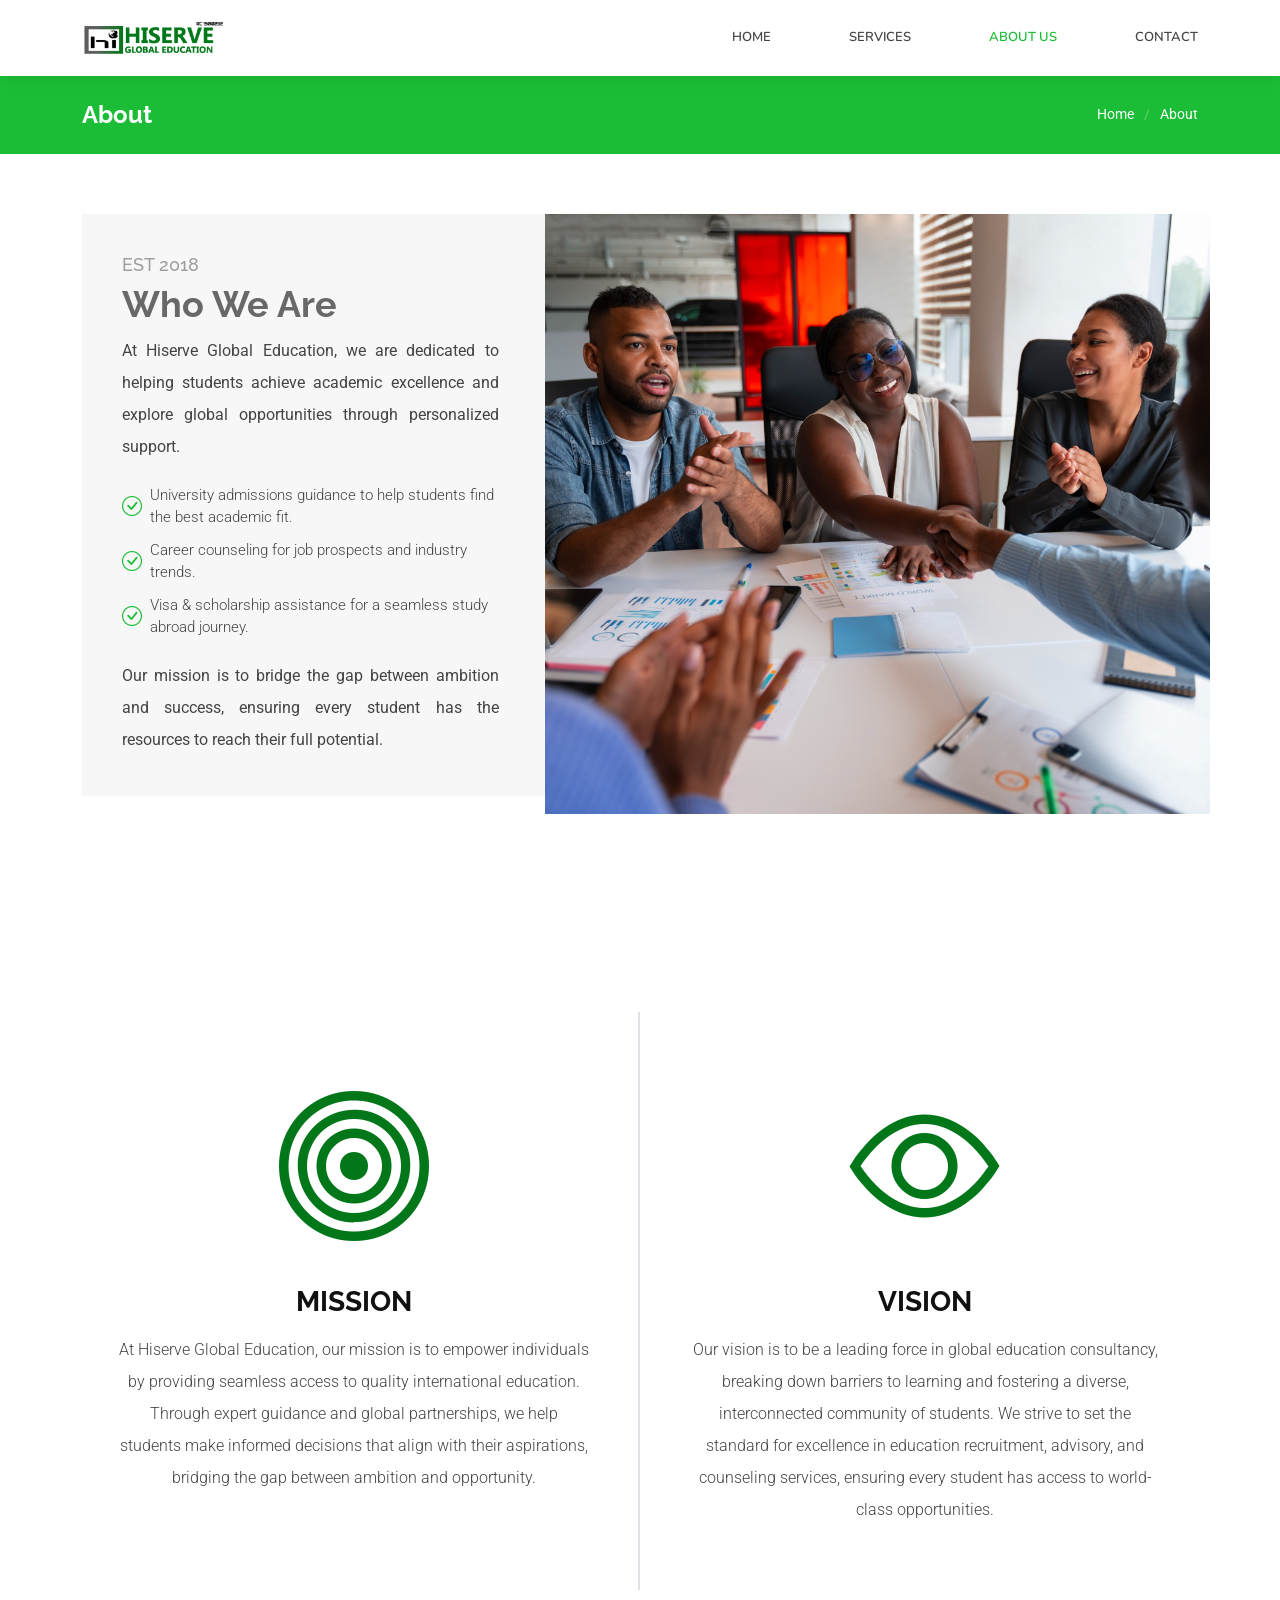
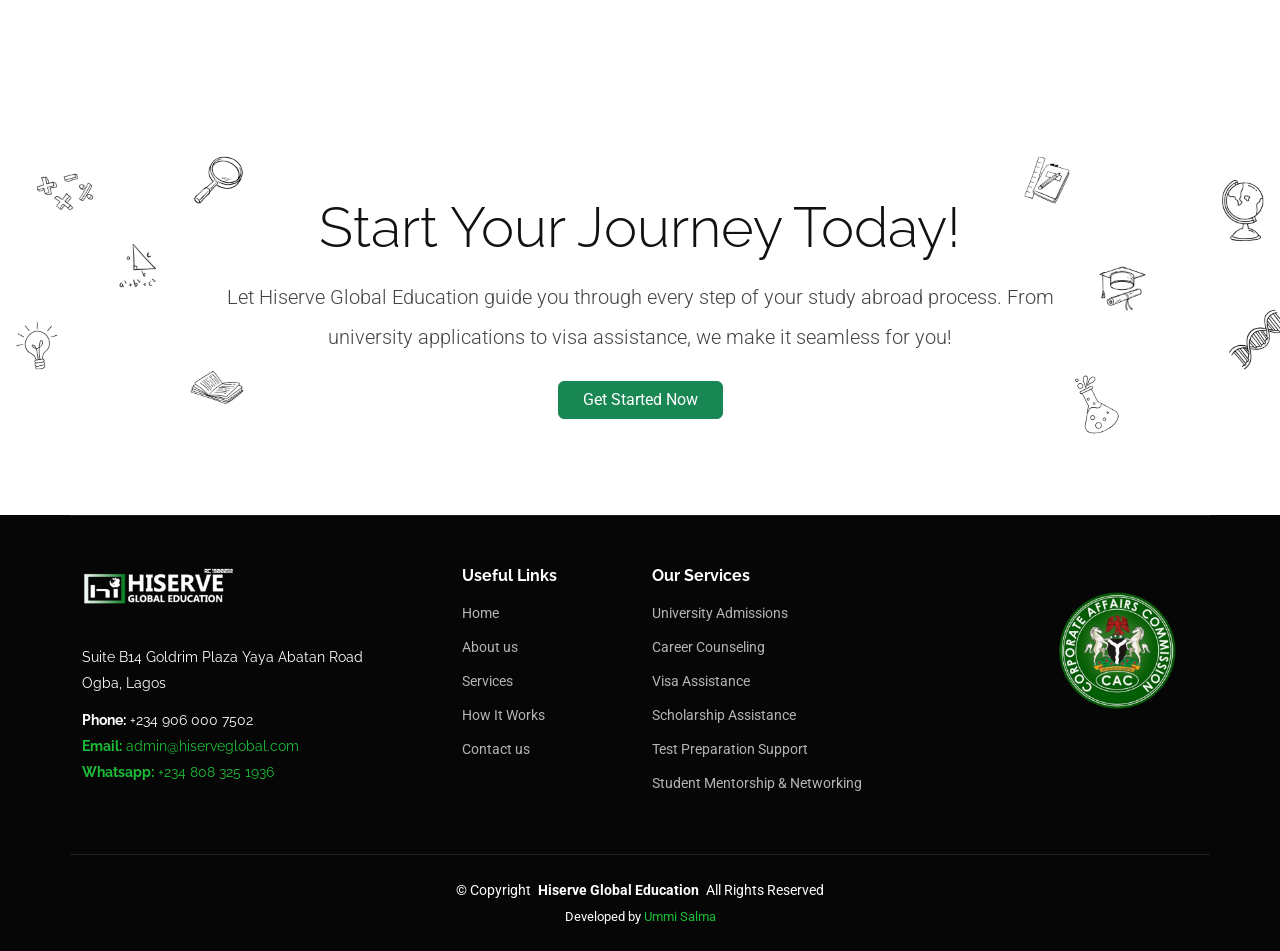
==== commit 451c051f: "Update about.html" ====
--- a/about.html
+++ b/about.html
@@ -209,7 +209,7 @@
           </ul>
         </div>
 
-        <div class="col-lg-2 col-md-3 footer-links">
+        <div class="col-lg-2 col-md-3 footer-links d-none d-lg-block">
           <img class="img-fluid" src="assets/img/cac2.png">
         </div>
 
@@ -224,7 +224,7 @@
         <!-- You can delete the links only if you've purchased the pro version. -->
         <!-- Licensing information: https://bootstrapmade.com/license/ -->
         <!-- Purchase the pro version with working PHP/AJAX contact form: [buy-url] -->
-        Designed by <a href="https://salma952.github.io/portfolio">Ummi Salma</a>
+        Developed by <a href="https://salma952.github.io/portfolio">Ummi Salma</a>
       </div>
     </div>
 
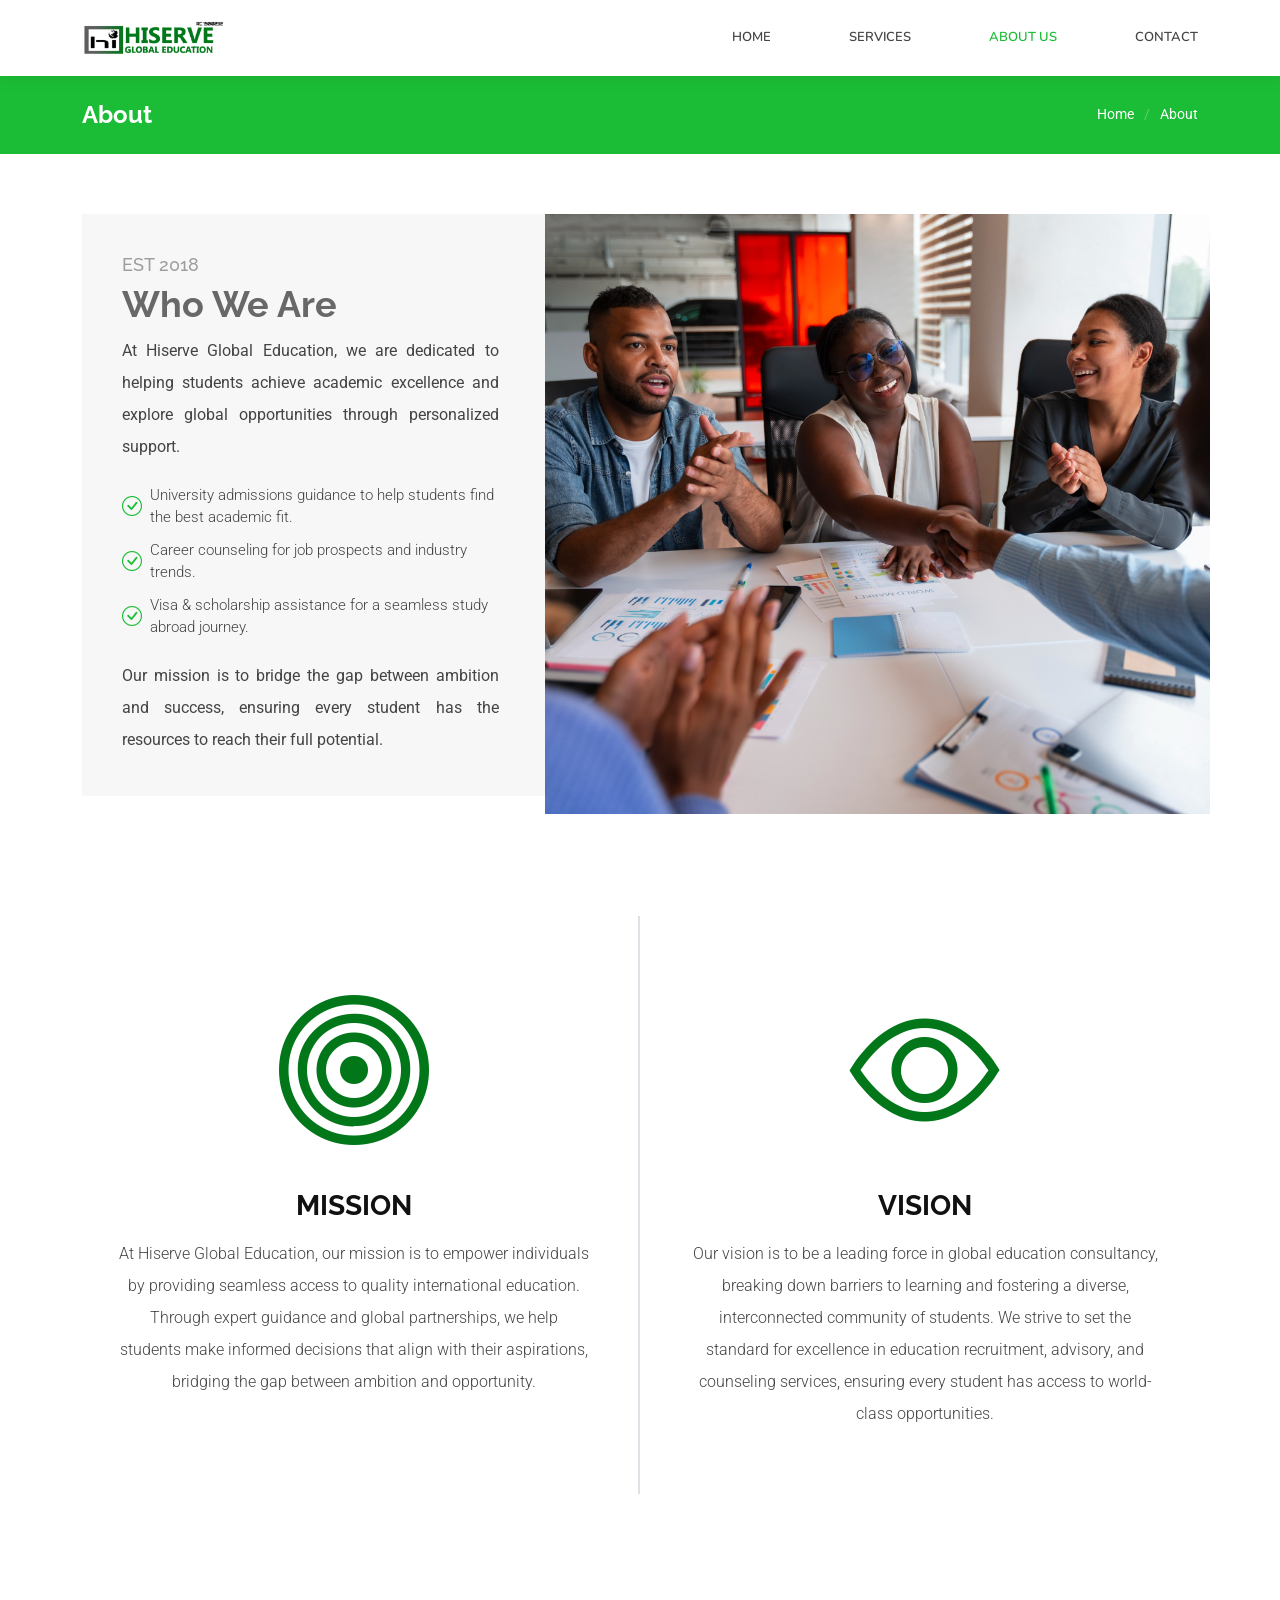
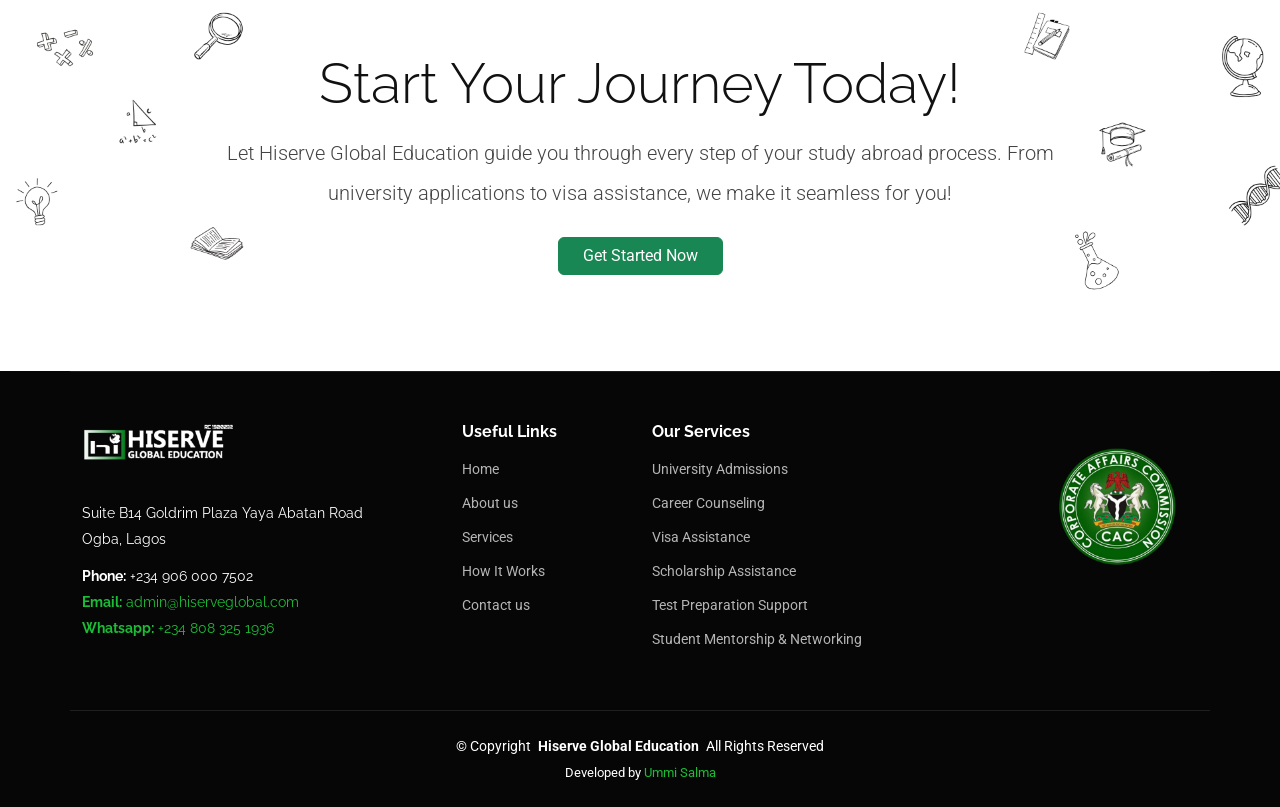
==== commit 43ac2ae0: "Update about.html" ====
--- a/about.html
+++ b/about.html
@@ -5,8 +5,12 @@
   <meta charset="utf-8">
   <meta content="width=device-width, initial-scale=1.0" name="viewport">
   <title>Hiserve Global Education - About us</title>
-  <meta name="description" content="">
-  <meta name="keywords" content="">
+  <meta name="description" content="Hiserve Global Education provides expert guidance on university admissions, visa applications, scholarships, and career counseling for students worldwide.">
+  <meta name="keywords" content="study abroad, university admissions, visa assistance, career counseling, scholarships, global education, student recruitment, international students">
+  <meta property="og:title" content="Hiserve Global Education - Your Study Abroad Partner">
+  <meta property="og:description" content="Get expert support for university admissions, visas, and scholarships. Start your global education journey today!">
+  <meta property="og:image" content="https://https://hiserveglobal.com/assets/img/hiserve.png">
+  <meta property="og:url" content="https://hiserveglobal.com">
 
   <!-- Favicons -->
   <link href="assets/img/LOGO.jpg" rel="icon">
@@ -119,9 +123,9 @@
     </section><!-- /About Section -->
 
     <!-- Our mission Section -->
-    <section id="mission" class="about section mt-5" data-aos="fade-up">
-
-      <div class="container py-5">
+    <section id="mission" class="about section" data-aos="fade-up">
+
+      <div class="container">
         <div class="row text-center">
             <!-- Mission -->
             <div class="col-md-6 border-2 border-end p-5">
